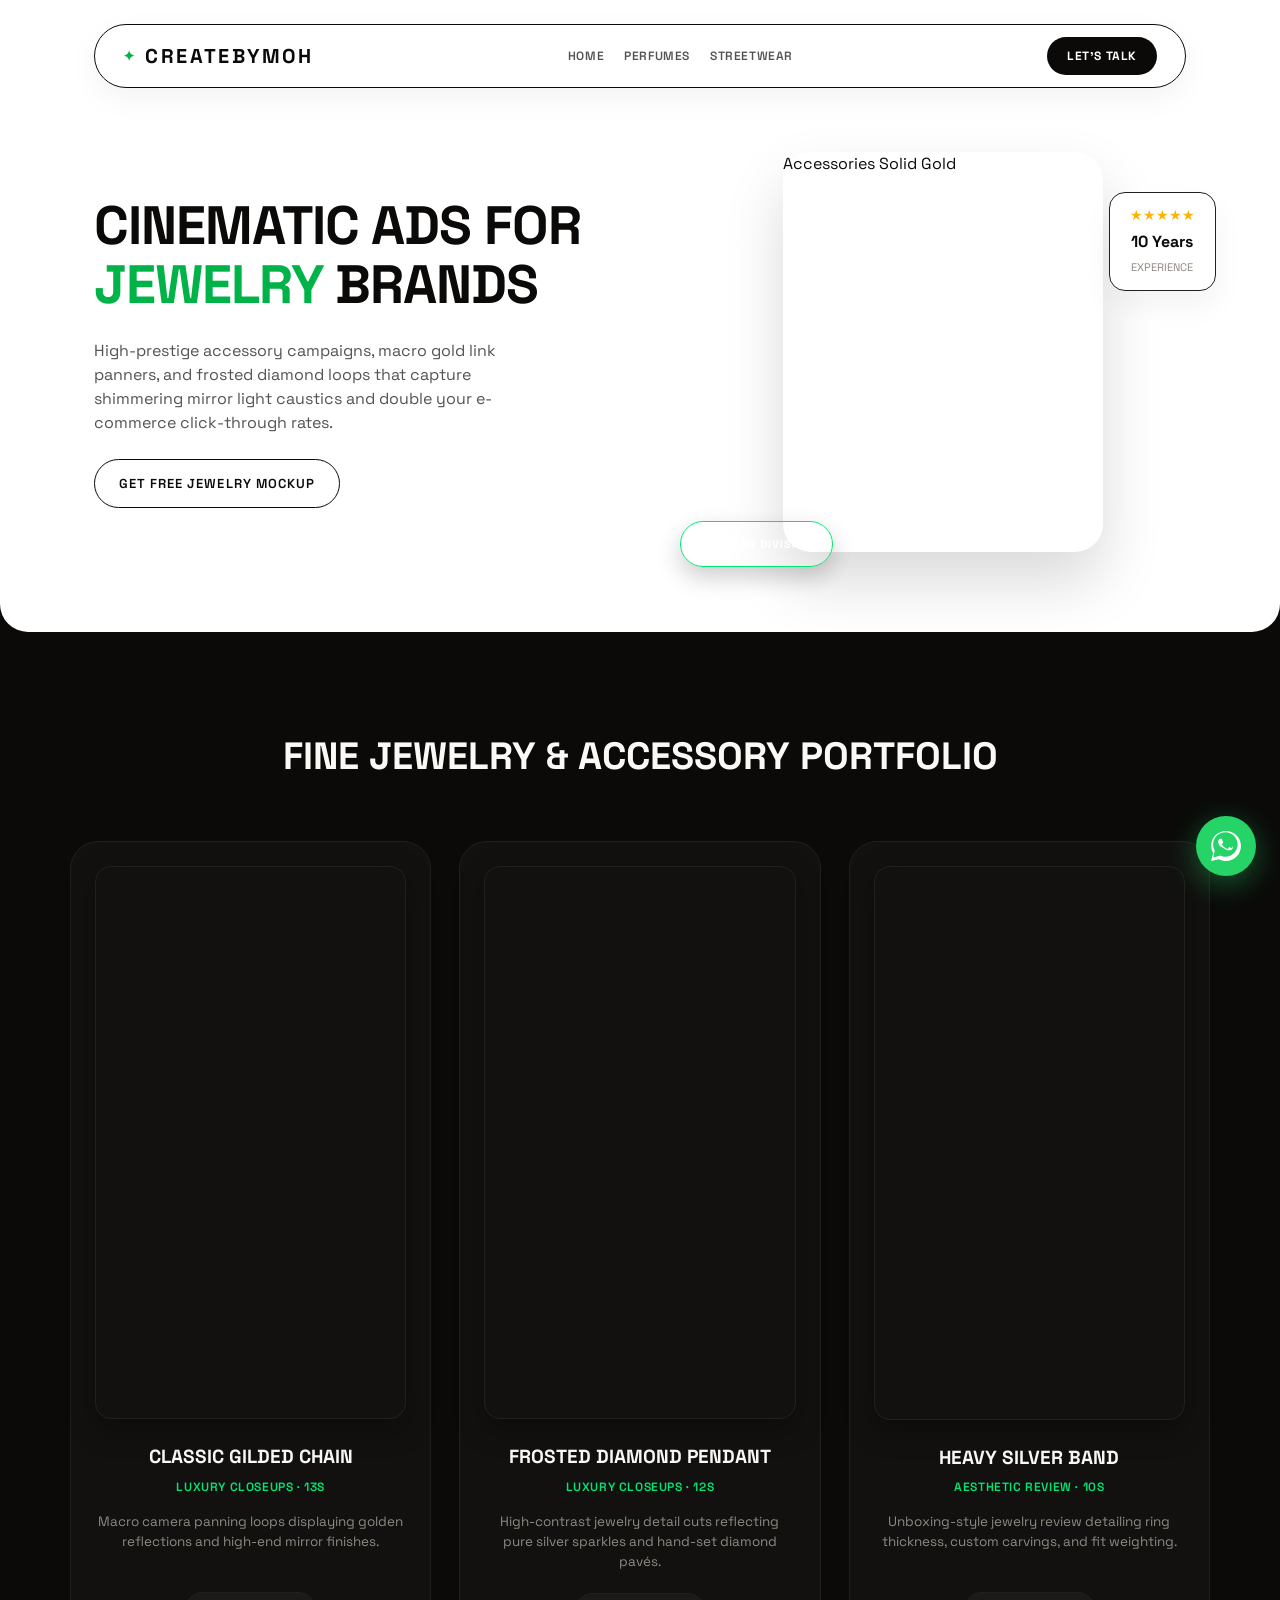
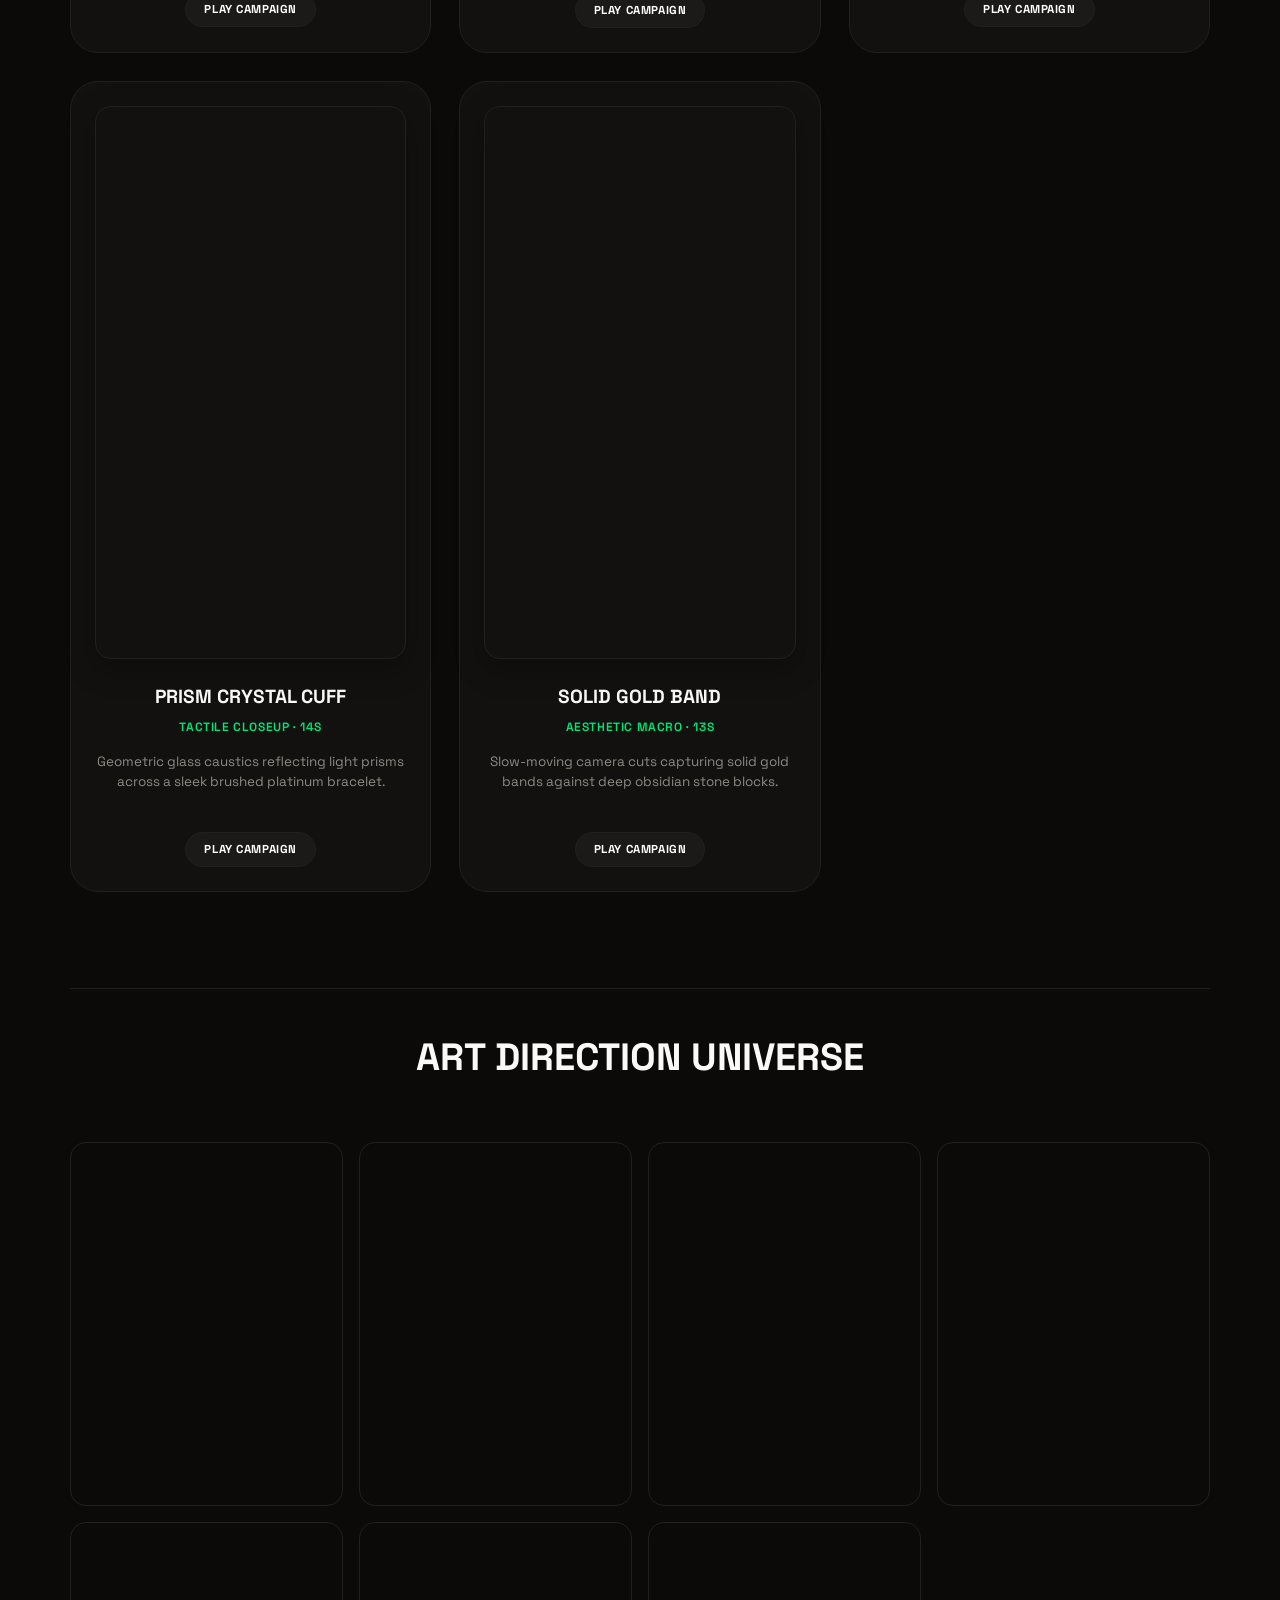
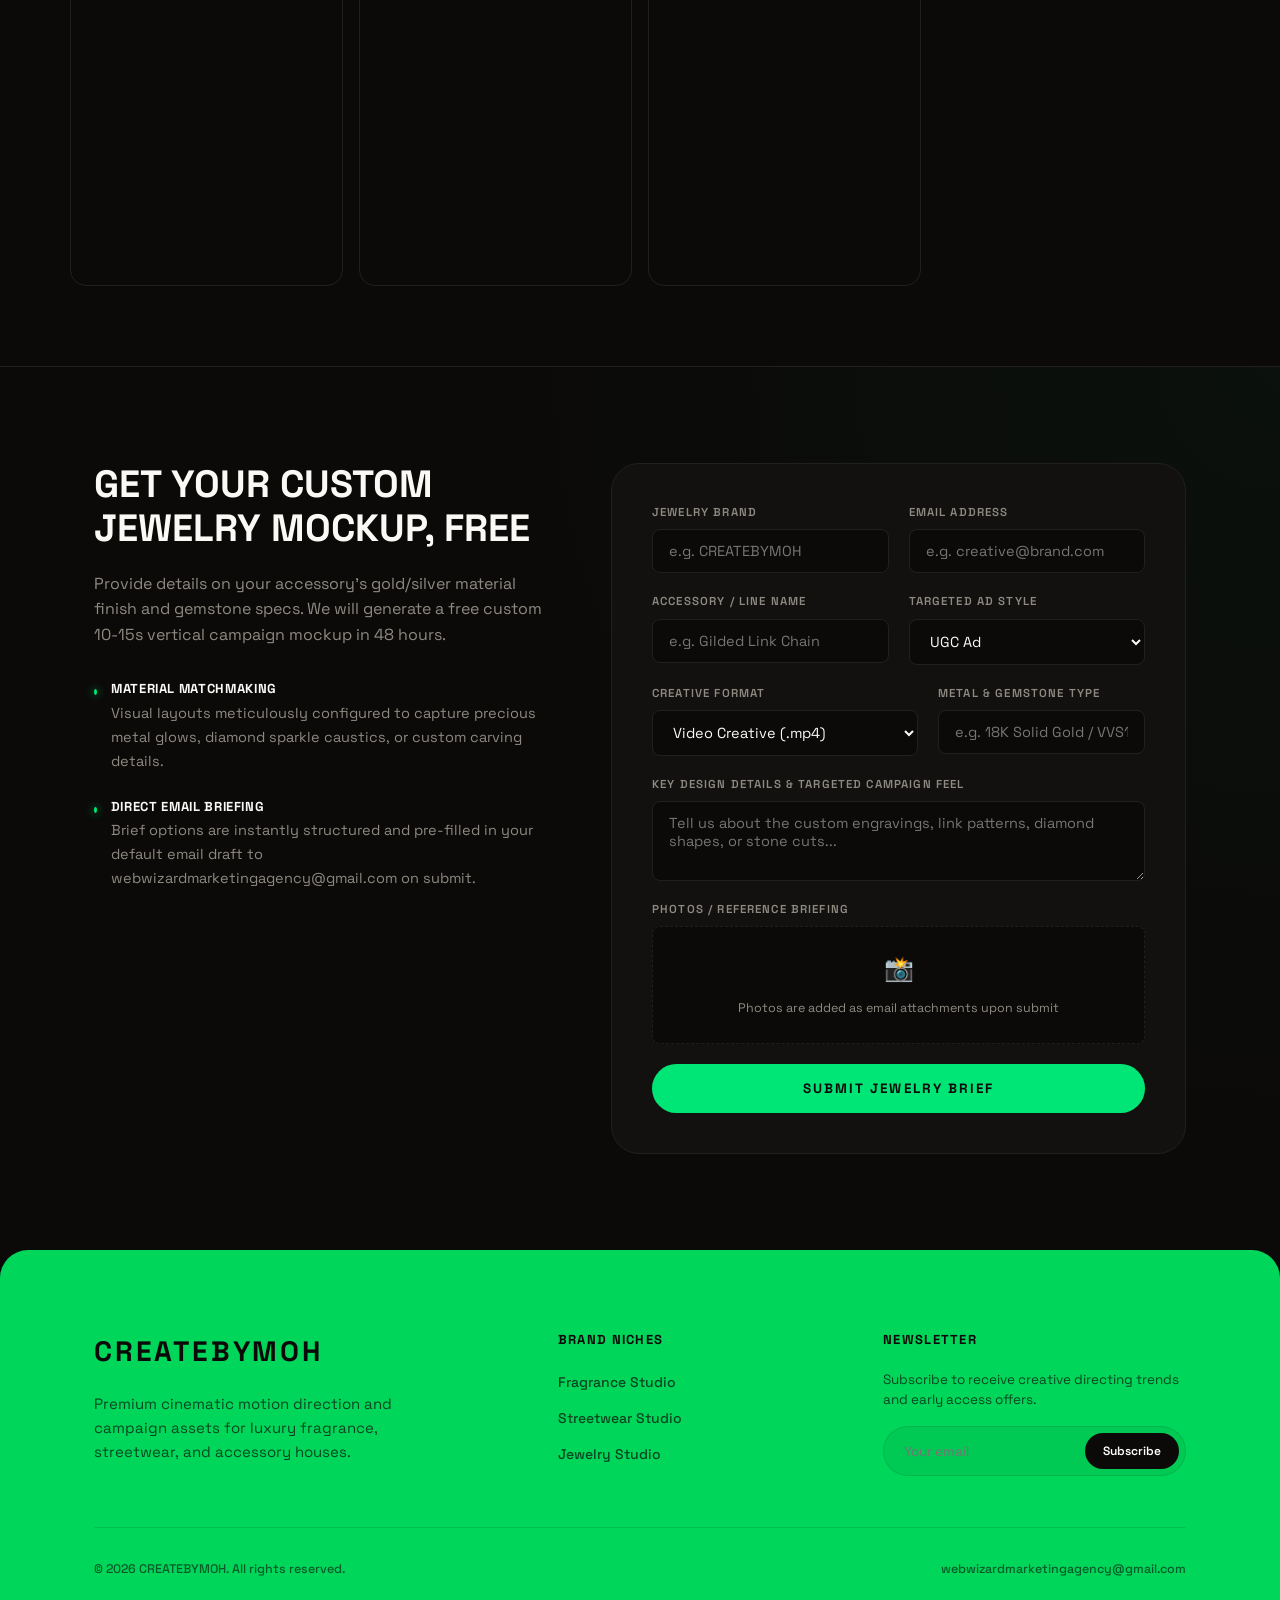
==== jewelry.html @ 7e212735 "Complete responsiveness fix across all pages and added floating pulsing WhatsApp widget" ====
<!DOCTYPE html>
<html lang="en">
<head>
<meta charset="UTF-8">
<meta name="viewport" content="width=device-width, initial-scale=1.0">
<title>CREATEBYMOH — Fine Jewelry & Accessory Video Ad Portfolio</title>
<link rel="preconnect" href="https://fonts.googleapis.com">
<link href="https://fonts.googleapis.com/css2?family=Space+Grotesk:wght@400;500;600;700&family=Source+Serif+4:ital,wght@0,300;0,400;0,500;0,600;1,300;1,400&family=IBM+Plex+Mono:wght@400;500&display=swap" rel="stylesheet">
<style>
  :root{
    --bg-hero: #FFFFFF;
    --bg: #0B0A09;
    --bg-card: #121110;
    --accent: #00E676;
    --accent-dark: #00B348;
    --ink-dark: #0B0A09;
    --ink-light: #FAF9F6;
    --muted: #8E8A82;
    --line: #22201E;
    --radius: 16px;
    --radius-lg: 28px;
  }

  *{ box-sizing: border-box; }
  html{ scroll-behavior: smooth; }

  body{
    margin: 0;
    background: var(--bg);
    color: var(--ink-light);
    font-family: 'Space Grotesk', sans-serif;
    line-height: 1.5;
    -webkit-font-smoothing: antialiased;
  }

  a{ color: inherit; text-decoration: none; }
  .wrap{ max-width: 1140px; margin: 0 auto; padding: 0 24px; }

  /* ---------- HERO BLOCK (White Background block rounding down) ---------- */
  .hero-block {
    background: var(--bg-hero);
    color: var(--ink-dark);
    border-bottom-left-radius: var(--radius-lg);
    border-bottom-right-radius: var(--radius-lg);
    padding-bottom: 80px;
    position: relative;
    overflow: hidden;
  }
  
  nav.hero-nav {
    display: flex; align-items: center; justify-content: space-between;
    padding: 12px 28px;
    margin-top: 24px;
    background: rgba(255, 255, 255, 0.92);
    backdrop-filter: blur(12px);
    border: 1px solid var(--ink-dark);
    color: var(--ink-dark);
    border-radius: 100px;
    box-shadow: 0 10px 30px rgba(0,0,0,0.05);
    z-index: 10;
  }
  .brand{
    font-weight: 700; font-size: 20px; letter-spacing: 0.12em;
    display: flex; align-items: center; gap: 8px;
    text-transform: uppercase;
    color: var(--ink-dark);
  }
  .brand .star-icon{ color: var(--accent-dark); font-size: 14px; animation: rotate-star 8s linear infinite; }
  @keyframes rotate-star { 0% { transform: rotate(0deg); } 100% { transform: rotate(360deg); } }
  
  .nav-links{ display: flex; align-items: center; gap: 20px; }
  .nav-link{ font-size: 12px; font-weight: 600; letter-spacing: 0.05em; text-transform: uppercase; color: rgba(11,10,9,0.7); transition: color 0.15s ease; }
  .nav-link:hover{ color: var(--ink-dark); }
  
  .nav-cta{ font-size: 12px; font-weight: 700; letter-spacing: 0.05em; text-transform: uppercase; background: var(--ink-dark); color: #fff; padding: 10px 20px; border-radius: 100px; transition: transform 0.2s ease, background 0.2s ease; }
  .nav-cta:hover{ background: var(--accent-dark); color: var(--ink-dark); transform: translateY(-1px); }

  header.hero { padding-top: 64px; }
  .hero-grid { display: grid; grid-template-columns: 1.15fr 1fr; gap: 48px; align-items: center; }
  .hero-left { display: flex; flex-direction: column; gap: 24px; }
  .hero-left h1 { font-size: clamp(32px, 4.8vw, 54px); font-weight: 700; line-height: 1.1; letter-spacing: -0.02em; margin: 0; color: var(--ink-dark); text-transform: uppercase; }
  .hero-left h1 span { color: var(--accent-dark); }
  .hero-left .sub { font-size: 16px; color: rgba(11,10,9,0.7); max-width: 44ch; margin: 0; line-height: 1.5; }
  .hero-left .btn-secondary { font-weight: 600; text-transform: uppercase; letter-spacing: 0.08em; color: var(--ink-dark); border: 1px solid var(--ink-dark); padding: 14px 24px; border-radius: 100px; font-size: 13px; align-self: flex-start; transition: all 0.2s ease; }
  .hero-left .btn-secondary:hover { background: var(--ink-dark); color: #fff; }

  .hero-right-visual { position: relative; display: flex; justify-content: center; align-items: center; }
  .hero-main-img { width: 320px; height: 400px; border-radius: var(--radius-lg); background-size: cover; background-position: center; background-image: url('thumbs/jewelry/IMG_9439.JPG'); position: relative; box-shadow: 0 30px 60px rgba(0,0,0,0.15); }
  .hero-badge-overlay { position: absolute; bottom: -15px; left: -20px; background: var(--bg-dark); color: #fff; padding: 14px 20px; border-radius: 100px; font-size: 11px; font-weight: 700; text-transform: uppercase; letter-spacing: 0.08em; box-shadow: 0 10px 25px rgba(0,0,0,0.2); border: 1px solid var(--accent); }
  
  .experience-tag { position: absolute; top: 40px; right: -30px; background: #fff; border: 1px solid var(--line); padding: 12px 20px; border-radius: var(--radius); text-align: center; box-shadow: 0 15px 30px rgba(0,0,0,0.05); }
  .experience-tag .stars { color: #FFB300; font-size: 14px; margin-bottom: 4px; }
  .experience-tag b { font-size: 16px; display: block; color: var(--ink-dark); }
  .experience-tag span { font-size: 11px; color: var(--muted); text-transform: uppercase; }

  /* ---------- CAMPAIGNS (9:16 Video Tab Upgrades) ---------- */
  section.campaigns { padding: 96px 0; }
  .campaigns-head { text-align: center; margin-bottom: 56px; }
  .campaigns-head h2 { font-size: 38px; font-weight: 700; text-transform: uppercase; margin: 0; }
  .campaigns-grid { display: grid; grid-template-columns: repeat(3, 1fr); gap: 28px; }
  
  .campaign-card { background: var(--bg-card); border: 1px solid var(--line); border-radius: var(--radius-lg); padding: 24px; text-align: center; position: relative; cursor: pointer; transition: all 0.25s cubic-bezier(0.16, 1, 0.3, 1); }
  .campaign-card:hover { border-color: var(--accent); transform: translateY(-6px); box-shadow: 0 20px 40px rgba(0,0,0,0.5); }
  
  .campaign-avatar-holder { width: 100%; aspect-ratio: 9/16; border-radius: var(--radius); margin: 0 auto 24px; overflow: hidden; border: 1px solid var(--line); position: relative; box-shadow: 0 10px 30px rgba(0,0,0,0.3); transition: transform 0.2s ease; }
  .campaign-card:hover .campaign-avatar-holder { border-color: var(--accent); transform: scale(1.02); }
  .campaign-avatar-video { width: 100%; height: 100%; object-fit: cover; }
  
  .campaign-card h3 { font-size: 19px; font-weight: 700; margin: 0 0 6px; text-transform: uppercase; }
  .campaign-card .sub-type { font-size: 12px; font-weight: 600; color: var(--accent); text-transform: uppercase; letter-spacing: 0.05em; display: block; margin-bottom: 16px; }
  .campaign-card p { font-size: 13.5px; color: var(--muted); margin: 0 0 20px; line-height: 1.5; min-height: 60px; }
  .campaign-card .play-btn { font-size: 11.5px; font-weight: 700; text-transform: uppercase; letter-spacing: 0.05em; background: rgba(255,255,255,0.04); border: 1px solid var(--line); color: #fff; padding: 8px 18px; border-radius: 100px; display: inline-flex; align-items: center; gap: 6px; transition: all 0.2s ease; }
  .campaign-card:hover .play-btn { background: var(--accent); color: var(--ink-dark); border-color: var(--accent); }

  /* ---------- GALLERY / ART PORTFOLIO ---------- */
  section.gallery { padding: 40px 0 80px; border-top: 1px solid var(--line); }
  .gallery-grid { display: grid; grid-template-columns: repeat(4, 1fr); gap: 16px; margin-top: 40px; }
  .gallery-item { aspect-ratio: 3/4; border-radius: var(--radius); overflow: hidden; position: relative; border: 1px solid var(--line); cursor: pointer; }
  .gallery-item-img { width: 100%; height: 100%; background-size: cover; background-position: center; transition: transform 0.4s cubic-bezier(0.16, 1, 0.3, 1); }
  .gallery-item:hover .gallery-item-img { transform: scale(1.08); }
  .gallery-overlay { position: absolute; top: 0; left: 0; width: 100%; height: 100%; background: linear-gradient(to top, rgba(11,10,9,0.9) 0%, rgba(11,10,9,0.3) 60%, transparent 100%); opacity: 0; transition: opacity 0.3s ease; display: flex; flex-direction: column; justify-content: flex-end; padding: 20px; }
  .gallery-item:hover .gallery-overlay { opacity: 1; }
  .gallery-overlay b { font-family: 'Source Serif 4', Georgia, serif; font-size: 15px; color: #fff; font-weight: 400; }
  .gallery-overlay span { font-size: 11px; color: var(--accent); letter-spacing: 0.05em; margin-top: 4px; text-transform: uppercase; }

  /* ---------- BRIEF REQUEST FORM ---------- */
  section.brief-section{ padding: 96px 0; border-top: 1px solid var(--line); background: radial-gradient(circle at top right, rgba(0, 230, 118, 0.03), transparent 50%); }
  .brief-grid { display: grid; grid-template-columns: 1fr 1.2fr; gap: 64px; align-items: flex-start; }
  .brief-info h2 { font-size: 38px; font-weight: 700; margin: 0 0 20px; line-height: 1.15; text-transform: uppercase; }
  .brief-info p { color: var(--muted); font-size: 16px; margin-bottom: 32px; line-height: 1.6; }
  
  .luxury-perks { display: flex; flex-direction: column; gap: 24px; }
  .perk { display: flex; align-items: flex-start; gap: 14px; }
  .perk-bullet { width: 6px; height: 6px; border-radius: 50%; background: var(--accent); margin-top: 10px; box-shadow: 0 0 8px var(--accent); }
  .perk-text b { display: block; font-size: 13px; text-transform: uppercase; letter-spacing: 0.05em; color: var(--ink-light); margin-bottom: 2px; }
  .perk-text span { font-size: 14.5px; color: var(--muted); }

  .brief-form-card { background: var(--bg-card); border: 1px solid var(--line); border-radius: var(--radius-lg); padding: 40px; }
  .brief-form { display: flex; flex-direction: column; gap: 20px; }
  .form-row { display: grid; grid-template-columns: 1fr 1fr; gap: 20px; }
  .form-group { display: flex; flex-direction: column; gap: 8px; }
  .form-group label { font-size: 11.5px; font-weight: 600; text-transform: uppercase; letter-spacing: 0.1em; color: var(--muted); }
  .form-group input, .form-group select, .form-group textarea { background: var(--bg); border: 1px solid var(--line); border-radius: 8px; padding: 12px 16px; color: var(--ink-light); font-family: inherit; font-size: 14.5px; transition: border-color 0.2s ease; }
  .form-group input:focus, .form-group select:focus, .form-group textarea:focus { border-color: var(--accent); outline: none; }
  
  .file-drop-area { border: 1px dashed var(--line); border-radius: 8px; padding: 24px; text-align: center; background: var(--bg); cursor: pointer; transition: border-color 0.2s ease; }
  .file-drop-area:hover { border-color: var(--accent); }
  .file-drop-area .icon { font-size: 24px; margin-bottom: 8px; display: block; }
  .file-drop-area span { font-size: 12.5px; color: var(--muted); }
  .file-drop-area input[type="file"] { display: none; }

  .brief-submit-btn { font-family: 'Space Grotesk', sans-serif; font-weight: 700; text-transform: uppercase; letter-spacing: 0.15em; background: var(--accent); color: var(--ink-dark); border: none; border-radius: 100px; padding: 16px; font-size: 13.5px; cursor: pointer; transition: background 0.2s ease, transform 0.2s ease; display: flex; align-items: center; justify-content: center; gap: 8px; }
  .brief-submit-btn:hover { background: #fff; transform: translateY(-1px); }

  .form-success-panel { text-align: center; padding: 20px 0; display: none; }
  .form-success-panel .icon { font-size: 48px; color: var(--accent); margin-bottom: 16px; display: block; }
  .form-success-panel h3 { font-size: 24px; margin: 0 0 8px; font-weight: 600; text-transform: uppercase; }
  .form-success-panel p { color: var(--muted); font-size: 15px; margin: 0; }

  /* ---------- FOOTER ---------- */
  .footer-block { background: #00D65A; color: var(--ink-dark); border-top-left-radius: var(--radius-lg); border-top-right-radius: var(--radius-lg); padding: 80px 0; }
  .footer-grid { display: grid; grid-template-columns: 1.5fr 1fr 1fr; gap: 48px; margin-bottom: 48px; }
  .footer-logo { font-size: 28px; font-weight: 700; text-transform: uppercase; letter-spacing: 0.1em; display: block; margin-bottom: 20px; }
  .footer-desc { font-size: 15px; color: rgba(11,10,9,0.7); max-width: 32ch; line-height: 1.6; }
  .footer-col h5 { font-size: 13px; font-weight: 700; text-transform: uppercase; letter-spacing: 0.1em; margin: 0 0 20px; color: var(--ink-dark); }
  .footer-col ul { list-style: none; padding: 0; margin: 0; display: flex; flex-direction: column; gap: 12px; }
  .footer-col ul a { font-size: 14px; color: rgba(11,10,9,0.7); transition: color 0.2s; font-weight: 500; }
  .footer-col ul a:hover { color: var(--ink-dark); }
  .footer-newsletter { display: flex; flex-direction: column; gap: 16px; }
  .footer-newsletter h5 { font-size: 13px; font-weight: 700; text-transform: uppercase; letter-spacing: 0.1em; margin: 0; }
  .newsletter-row { display: flex; gap: 10px; background: rgba(0,0,0,0.06); border-radius: 100px; padding: 6px; border: 1px solid rgba(11,10,9,0.1); }
  .newsletter-row input { background: none; border: none; outline: none; padding-left: 14px; color: var(--ink-dark); font-family: inherit; font-size: 13.5px; flex-grow: 1; }
  .newsletter-row button { background: var(--ink-dark); color: #fff; border: none; border-radius: 100px; padding: 10px 18px; font-family: inherit; font-size: 12px; font-weight: 600; cursor: pointer; transition: background 0.2s; }
  .newsletter-row button:hover { background: #1C1A18; }
  .footer-bottom { border-top: 1px solid rgba(11,10,9,0.1); padding-top: 32px; display: flex; justify-content: space-between; align-items: center; font-size: 12.5px; color: rgba(11,10,9,0.6); font-weight: 500; }

  /* ---------- WHATSAPP FLOATING BUTTON (Persuasive call track) ---------- */
  .whatsapp-float {
    position: fixed;
    bottom: 24px; right: 24px;
    background-color: #25D366;
    color: #fff;
    border-radius: 50%;
    width: 60px; height: 60px;
    display: flex; align-items: center; justify-content: center;
    box-shadow: 0 8px 30px rgba(37, 211, 102, 0.4);
    z-index: 999;
    transition: transform 0.25s cubic-bezier(0.175, 0.885, 0.32, 1.275), background-color 0.2s;
    animation: wa-pulse 2s infinite alternate;
  }
  .whatsapp-float:hover {
    transform: scale(1.1) translateY(-2px);
    background-color: #20BA5A;
  }
  .whatsapp-icon {
    width: 30px; height: 32px;
    fill: currentColor;
  }
  @keyframes wa-pulse {
    0% { box-shadow: 0 8px 24px rgba(37, 211, 102, 0.4); }
    100% { box-shadow: 0 12px 36px rgba(37, 211, 102, 0.7); }
  }

  /* ---------- INTERACTIVE UGC PLAYER MODAL ---------- */
  .ugc-modal { position: fixed; top: 0; left: 0; width: 100%; height: 100%; z-index: 1000; display: none; align-items: center; justify-content: center; opacity: 0; transition: opacity 0.3s ease; }
  .ugc-modal.active { display: flex; opacity: 1; }
  .ugc-modal-overlay { position: absolute; top: 0; left: 0; width: 100%; height: 100%; background: rgba(11, 10, 9, 0.94); backdrop-filter: blur(10px); }
  .ugc-modal-container { position: relative; z-index: 1001; display: flex; flex-direction: column; align-items: center; width: 100%; max-width: 375px; padding: 10px; box-sizing: border-box; transform: scale(0.9) translateY(20px); transition: transform 0.35s cubic-bezier(0.34, 1.56, 0.64, 1); }
  .ugc-modal.active .ugc-modal-container { transform: scale(1) translateY(0); }
  .ugc-close-btn { position: absolute; top: -50px; right: 10px; background: none; border: none; color: #fff; font-size: 32px; cursor: pointer; transition: transform 0.2s ease, background 0.2s ease; display: flex; align-items: center; justify-width: 40px; height: 40px; border-radius: 50%; background: rgba(255,255,255,0.06); }
  .ugc-close-btn:hover { transform: rotate(90deg) scale(1.1); background: rgba(255,255,255,0.15); }
  .ugc-phone { width: 100%; aspect-ratio: 9/19.5; max-height: 82vh; background: #000; border-radius: 40px; box-shadow: 0 25px 60px -15px rgba(0,0,0,0.9), 0 0 0 10px #1d1b18; border: 4px solid #3c3935; overflow: hidden; position: relative; display: flex; flex-direction: column; }
  .phone-island { position: absolute; top: 12px; left: 50%; transform: translateX(-50%); width: 110px; height: 26px; background: #000; border-radius: 20px; z-index: 10; box-shadow: inset 0 1px 1px rgba(255,255,255,0.1); }
  .ugc-viewport { width: 100%; height: 100%; position: relative; overflow: hidden; background: #000; display: flex; flex-direction: column; justify-content: space-between; user-select: none; }
  .ugc-video-element { position: absolute; top: 0; left: 0; width: 100%; height: 100%; object-fit: cover; z-index: 2; background: #000; }
  .ugc-play-overlay { position: absolute; top: 0; left: 0; width: 100%; height: 100%; z-index: 5; display: flex; align-items: center; justify-content: center; background: rgba(0,0,0,0); cursor: pointer; opacity: 0; transition: opacity 0.25s ease, background-color 0.25s ease; }
  .ugc-phone.paused .ugc-play-overlay { opacity: 1; background: rgba(0,0,0,0.35); }
  .ugc-play-icon { width: 64px; height: 64px; background: rgba(255, 255, 255, 0.95); border-radius: 50%; display: flex; align-items: center; justify-content: center; box-shadow: 0 8px 24px rgba(0,0,0,0.4); transform: scale(0.8); transition: transform 0.25s cubic-bezier(0.175, 0.885, 0.32, 1.275); }
  .ugc-phone.paused .ugc-play-icon { transform: scale(1); }
  .ugc-play-icon::after { content: ''; width: 0; height: 0; border-top: 12px solid transparent; border-bottom: 12px solid transparent; border-left: 20px solid var(--accent); margin-left: 5px; }
  .ugc-top-bar { position: relative; z-index: 6; display: flex; justify-content: space-between; align-items: center; padding: 18px 24px 10px; color: #fff; font-family: -apple-system, BlinkMacSystemFont, "Segoe UI", Roboto, sans-serif; font-weight: 600; font-size: 13px; text-shadow: 0 1px 2px rgba(0,0,0,0.5); }
  .ugc-sim-icons { display: flex; align-items: center; gap: 4px; }
  .ugc-sim-icons svg { width: 14px; height: 14px; color: #fff; }
  .ugc-progress-container { position: absolute; top: 50px; left: 16px; right: 16px; height: 3px; background: rgba(255,255,255,0.25); border-radius: 10px; z-index: 6; }
  .ugc-progress-bar { width: 0%; height: 100%; background: var(--accent); box-shadow: 0 0 8px var(--accent); border-radius: 10px; transition: width 0.1s linear; }
  .ugc-sidebar { position: absolute; right: 12px; bottom: 120px; z-index: 6; display: flex; flex-direction: column; gap: 18px; align-items: center; }
  .ugc-action-btn { display: flex; flex-direction: column; align-items: center; cursor: pointer; transition: transform 0.15s ease; }
  .ugc-action-btn:hover { transform: scale(1.1); }
  .ugc-action-btn .heart-icon, .ugc-action-btn .comment-icon, .ugc-action-btn .share-icon { width: 42px; height: 42px; background: rgba(20, 18, 17, 0.65); border: 1px solid rgba(255, 255, 255, 0.15); border-radius: 50%; display: flex; align-items: center; justify-content: center; font-size: 18px; backdrop-filter: blur(4px); box-shadow: 0 4px 10px rgba(0,0,0,0.3); transition: background-color 0.2s ease, border-color 0.2s ease; }
  .ugc-action-btn .heart-icon.liked { animation: heart-pop 0.35s cubic-bezier(0.175, 0.885, 0.32, 1.275) forwards; background: var(--accent); border-color: var(--accent); }
  .ugc-action-btn .count { font-size: 11px; color: #fff; font-weight: 500; margin-top: 4px; text-shadow: 0 1px 2px rgba(0,0,0,0.6); }
  .ugc-disc-container { margin-top: 4px; }
  .ugc-disc { font-size: 26px; animation: rotate-disc 4s linear infinite; animation-play-state: paused; filter: drop-shadow(0 2px 4px rgba(0,0,0,0.5)); }
  .ugc-phone.playing .ugc-disc { animation-play-state: running; }
  .ugc-caption-panel { position: absolute; bottom: 0; left: 0; right: 0; z-index: 6; background: linear-gradient(to top, rgba(11,10,9,0.98) 0%, rgba(11,10,9,0.6) 75%, transparent 100%); padding: 24px 20px 24px 20px; color: #fff; }
  .ugc-brand-handle { font-weight: 700; font-size: 14.5px; color: #fff; margin-bottom: 6px; display: flex; align-items: center; gap: 6px; }
  .ugc-brand-handle::after { content: 'CAMPAIGN'; background: var(--accent); color: var(--ink-dark); font-size: 8px; font-weight: 700; padding: 1px 5px; border-radius: 3px; text-transform: uppercase; letter-spacing: 0.05em; }
  .ugc-caption-text { font-family: 'Space Grotesk', sans-serif; font-size: 13.5px; line-height: 1.4; color: #E6E4E0; margin: 0 0 10px; min-height: 38px; text-shadow: 0 1px 1px rgba(0,0,0,0.4); }
  .ugc-music-row { display: flex; align-items: center; gap: 8px; font-size: 11px; color: var(--muted); overflow: hidden; }
  .music-text-container { overflow: hidden; white-space: nowrap; width: 150px; }
  .music-text { display: inline-block; padding-left: 100%; animation: marquee 8s linear infinite; animation-play-state: paused; }
  .ugc-phone.playing .music-text { animation-play-state: running; }

  /* ---------- MOBILE STYLING FIXES (Strict alignment / zero overlap) ---------- */
  @media (max-width: 768px){
    /* Navbar compact visible fixes */
    nav.hero-nav {
      padding: 8px 16px;
      margin-top: 12px;
      flex-direction: row;
      justify-content: space-between;
    }
    .brand { font-size: 15px; letter-spacing: 0.08em; }
    .nav-links { gap: 10px; }
    .nav-link { font-size: 10.5px; font-weight: 700; }
    .nav-cta { display: none; }

    /* Hero section layouts */
    .hero-grid { grid-template-columns: 1fr; gap: 40px; text-align: center; }
    .hero-left { align-items: center; }
    .hero-left h1 { text-align: center; font-size: 34px; line-height: 1.1; }
    .hero-left .sub { max-width: 100%; font-size: 14.5px; }
    .hero-left .btn-secondary { align-self: center; }
    .hero-right-visual { margin-top: 24px; }
    .hero-main-img { width: 280px; height: 350px; }
    .experience-tag { right: -10px; top: 10px; padding: 8px 14px; }
    .experience-tag b { font-size: 13px; }
    .experience-tag span { font-size: 10px; }
    .hero-badge-overlay { bottom: -10px; left: -10px; padding: 10px 16px; font-size: 9.5px; }
    .float-pill { font-size: 10px; padding: 6px 12px; }

    /* Form responsiveness card fixes */
    .form-row { grid-template-columns: 1fr; gap: 12px; }
    .brief-form-card { padding: 24px 20px; }
    .brief-submit-btn { width: 100%; padding: 14px; }

    /* Campaigns list stacks */
    .campaigns-grid, .gallery-grid, .brief-grid { grid-template-columns: 1fr; gap: 20px; }
    .campaign-card { padding: 20px; }
    .campaign-avatar-holder { width: 100%; max-width: 260px; margin: 0 auto 20px; }
    .campaign-card .play-btn { width: 100%; justify-content: center; }

    .footer-grid { grid-template-columns: 1fr; gap: 32px; text-align: center; }
    .footer-logo, .footer-desc { align-self: center; margin: 0 auto; }
    .newsletter-row { max-width: 320px; margin: 0 auto; }
    .footer-bottom { flex-direction: column; gap: 12px; text-align: center; }
    .whatsapp-float { width: 52px; height: 52px; bottom: 16px; right: 16px; }
    .whatsapp-icon { width: 26px; height: 26px; }
  }
</style>
</head>
<body>

<!-- ---------- HERO BLOCK ---------- -->
<div class="hero-block">
  <div class="wrap">
    <nav class="hero-nav">
      <div class="brand"><span class="star-icon">✦</span>CREATEBYMOH</div>
      <div class="nav-links">
        <a href="index.html" class="nav-link">Home</a>
        <a href="perfumes.html" class="nav-link">Perfumes</a>
        <a href="streetwear.html" class="nav-link">Streetwear</a>
      </div>
      <a class="nav-cta" href="#request-sample">Let's Talk</a>
    </nav>

    <header class="hero">
      <div class="hero-grid">
        <div class="hero-left">
          <h1>Cinematic Ads for<br><span>Jewelry</span> Brands</h1>
          <p class="sub">High-prestige accessory campaigns, macro gold link panners, and frosted diamond loops that capture shimmering mirror light caustics and double your e-commerce click-through rates.</p>
          <a class="btn-secondary" href="#request-sample">Get Free Jewelry Mockup</a>
        </div>

        <div class="hero-right-visual">
          <div class="hero-main-img">
            <div class="bottle-floating-action">
              <span class="float-pill green">Accessories</span>
              <span class="float-pill black">Solid Gold</span>
            </div>
          </div>
          <div class="experience-tag">
            <div class="stars">★★★★★</div>
            <b>10 Years</b>
            <span>Experience</span>
          </div>
          <div class="hero-badge-overlay">JEWELRY DIVISION</div>
        </div>
      </div>
    </header>
  </div>
</div>

<!-- ---------- PORTFOLIO CAMPAIGNS (9:16) ---------- -->
<section id="campaigns" class="campaigns wrap">
  <div class="campaigns-head">
    <h2>Fine Jewelry & Accessory Portfolio</h2>
  </div>

  <div class="campaigns-grid">
    <div class="campaign-card" data-sample="gilded-chain">
      <div class="campaign-avatar-holder">
        <video class="campaign-avatar-video" autoplay muted loop playsinline preload="metadata">
          <source src="videos/jewelry/gilded-chain.mp4" type="video/mp4">
        </video>
      </div>
      <h3>Classic Gilded Chain</h3>
      <span class="sub-type">Luxury Closeups · 13s</span>
      <p>Macro camera panning loops displaying golden reflections and high-end mirror finishes.</p>
      <span class="play-btn">Play Campaign</span>
    </div>

    <div class="campaign-card" data-sample="diamond-pendant">
      <div class="campaign-avatar-holder">
        <video class="campaign-avatar-video" autoplay muted loop playsinline preload="metadata">
          <source src="videos/jewelry/diamond-pendant.mp4" type="video/mp4">
        </video>
      </div>
      <h3>Frosted Diamond Pendant</h3>
      <span class="sub-type">Luxury Closeups · 12s</span>
      <p>High-contrast jewelry detail cuts reflecting pure silver sparkles and hand-set diamond pavés.</p>
      <span class="play-btn">Play Campaign</span>
    </div>

    <div class="campaign-card" data-sample="silver-band">
      <div class="campaign-avatar-holder">
        <video class="campaign-avatar-video" autoplay muted loop playsinline preload="metadata">
          <source src="videos/jewelry/silver-band.mp4" type="video/mp4">
        </video>
      </div>
      <h3>Heavy Silver Band</h3>
      <span class="sub-type">Aesthetic Review · 10s</span>
      <p>Unboxing-style jewelry review detailing ring thickness, custom carvings, and fit weighting.</p>
      <span class="play-btn">Play Campaign</span>
    </div>

    <div class="campaign-card" data-sample="crystal-cuff">
      <div class="campaign-avatar-holder">
        <video class="campaign-avatar-video" autoplay muted loop playsinline preload="metadata">
          <source src="videos/jewelry/crystal-cuff.mp4" type="video/mp4">
        </video>
      </div>
      <h3>Prism Crystal Cuff</h3>
      <span class="sub-type">Tactile Closeup · 14s</span>
      <p>Geometric glass caustics reflecting light prisms across a sleek brushed platinum bracelet.</p>
      <span class="play-btn">Play Campaign</span>
    </div>

    <div class="campaign-card" data-sample="gold-ring">
      <div class="campaign-avatar-holder">
        <video class="campaign-avatar-video" autoplay muted loop playsinline preload="metadata">
          <source src="videos/jewelry/gold-ring.mp4" type="video/mp4">
        </video>
      </div>
      <h3>Solid Gold Band</h3>
      <span class="sub-type">Aesthetic Macro · 13s</span>
      <p>Slow-moving camera cuts capturing solid gold bands against deep obsidian stone blocks.</p>
      <span class="play-btn">Play Campaign</span>
    </div>
  </div>
</section>

<!-- ---------- GALLERY / ART PORTFOLIO ---------- -->
<section id="gallery" class="gallery wrap">
  <div class="campaigns-head">
    <h2>Art Direction Universe</h2>
  </div>
  <div class="gallery-grid">
    <div class="gallery-item"><div class="gallery-item-img" style="background-image: url('thumbs/jewelry/IMG_9436.JPG');"></div><div class="gallery-overlay"><b>Gilded Choker</b><span>Link Choker</span></div></div>
    <div class="gallery-item"><div class="gallery-item-img" style="background-image: url('thumbs/jewelry/IMG_9437.JPG');"></div><div class="gallery-overlay"><b>Silver Chain</b><span>Micro Link</span></div></div>
    <div class="gallery-item"><div class="gallery-item-img" style="background-image: url('thumbs/jewelry/IMG_9438.JPG');"></div><div class="gallery-overlay"><b>Diamond Earring</b><span>Pavé Studs</span></div></div>
    <div class="gallery-item"><div class="gallery-item-img" style="background-image: url('thumbs/jewelry/IMG_9446.JPG');"></div><div class="gallery-overlay"><b>Gold Signet</b><span>Engraved Crest</span></div></div>
    <div class="gallery-item"><div class="gallery-item-img" style="background-image: url('thumbs/jewelry/IMG_9448.JPG');"></div><div class="gallery-overlay"><b>Crystal Pendant</b><span>Emerald Cut</span></div></div>
    <div class="gallery-item"><div class="gallery-item-img" style="background-image: url('thumbs/jewelry/IMG_9449.JPG');"></div><div class="gallery-overlay"><b>Platinum Cuff</b><span>Brushed Finished</span></div></div>
    <div class="gallery-item"><div class="gallery-item-img" style="background-image: url('thumbs/jewelry/IMG_9450.JPG');"></div><div class="gallery-overlay"><b>Tennis Bracelet</b><span>Solitaire Chain</span></div></div>
  </div>
</section>

<!-- ---------- BRIEF REQUEST FORM ---------- -->
<section id="request-sample" class="brief-section">
  <div class="wrap brief-grid">
    <div class="brief-info">
      <h2>Get your custom jewelry mockup, free</h2>
      <p>Provide details on your accessory's gold/silver material finish and gemstone specs. We will generate a free custom 10-15s vertical campaign mockup in 48 hours.</p>
      <div class="luxury-perks">
        <div class="perk"><div class="perk-bullet"></div><div class="perk-text"><b>Material Matchmaking</b><span>Visual layouts meticulously configured to capture precious metal glows, diamond sparkle caustics, or custom carving details.</span></div></div>
        <div class="perk"><div class="perk-bullet"></div><div class="perk-text"><b>Direct email briefing</b><span>Brief options are instantly structured and pre-filled in your default email draft to webwizardmarketingagency@gmail.com on submit.</span></div></div>
      </div>
    </div>

    <div class="brief-form-card">
      <form id="perfume-brief-form" class="brief-form" onsubmit="handleBriefSubmit(event)">
        <div class="form-row">
          <div class="form-group"><label for="brand-name">Jewelry Brand</label><input type="text" id="brand-name" required placeholder="e.g. CREATEBYMOH"></div>
          <div class="form-group"><label for="contact-email">Email Address</label><input type="email" id="contact-email" required placeholder="e.g. creative@brand.com"></div>
        </div>
        <div class="form-row">
          <div class="form-group"><label for="perfume-name">Accessory / Line Name</label><input type="text" id="perfume-name" required placeholder="e.g. Gilded Link Chain"></div>
          <div class="form-group">
            <label for="ad-style">Targeted Ad Style</label>
            <select id="ad-style" required>
              <option value="UGC Ad">UGC Ad</option>
              <option value="Product-focused Base">Product-focused Ad</option>
              <option value="Product Review">Product Review Ad</option>
              <option value="Unboxing Style">Unboxing Style</option>
              <option value="Lifestyle & Aesthetic">Lifestyle & Aesthetic Ad</option>
            </select>
          </div>
        </div>
        <div class="form-row">
          <div class="form-group">
            <label for="format-type">Creative Format</label>
            <select id="format-type" required>
              <option value="Video Creative (.mp4)">Video Creative (.mp4)</option>
              <option value="Image Ads Creative (.jpg/.png)">Image Ads Creative (.jpg/.png)</option>
            </select>
          </div>
          <div class="form-group"><label for="bottle-type">Metal & Gemstone Type</label><input type="text" id="bottle-type" required placeholder="e.g. 18K Solid Gold / VVS1 Diamonds"></div>
        </div>
        <div class="form-group"><label for="scent-notes">Key Design Details & targeted campaign feel</label><textarea id="scent-notes" rows="3" placeholder="Tell us about the custom engravings, link patterns, diamond shapes, or stone cuts..."></textarea></div>
        <div class="form-group">
          <label>Photos / Reference Briefing</label>
          <div class="file-drop-area" onclick="document.getElementById('file-input').click()">
            <span class="icon">📸</span><span>Photos are added as email attachments upon submit</span>
            <input type="file" id="file-input" multiple accept="image/*">
          </div>
        </div>
        <button type="submit" class="brief-submit-btn"><span>Submit Jewelry Brief</span></button>
      </form>
      <div id="form-success" class="form-success-panel"><span class="icon">👑</span><h3>Brief Prepared</h3><p>Success! Your email client has been launched to forward the details directly to <strong>webwizardmarketingagency@gmail.com</strong>. Please attach your product photos and hit Send!</p></div>
    </div>
  </div>
</section>

<!-- ---------- EMERALD GREEN FOOTER ---------- -->
<footer class="footer-block">
  <div class="wrap">
    <div class="footer-grid">
      <div>
        <span class="footer-logo">CREATEBYMOH</span>
        <p class="footer-desc">Premium cinematic motion direction and campaign assets for luxury fragrance, streetwear, and accessory houses.</p>
      </div>
      <div class="footer-col">
        <h5>Brand Niches</h5>
        <ul>
          <li><a href="perfumes.html">Fragrance Studio</a></li>
          <li><a href="streetwear.html">Streetwear Studio</a></li>
          <li><a href="jewelry.html">Jewelry Studio</a></li>
        </ul>
      </div>
      <div class="footer-col">
        <h5>Newsletter</h5>
        <div class="footer-newsletter">
          <p style="font-size: 13.5px; color: rgba(11,10,9,0.7); margin: 0;">Subscribe to receive creative directing trends and early access offers.</p>
          <div class="newsletter-row"><input type="email" placeholder="Your email"><button>Subscribe</button></div>
        </div>
      </div>
    </div>
    <div class="footer-bottom"><span>© 2026 CREATEBYMOH. All rights reserved.</span><span>webwizardmarketingagency@gmail.com</span></div>
  </div>
</footer>

<!-- ---------- WHATSAPP FLOATING BUTTON ---------- -->
<a href="https://wa.me/2348164802777?text=Hi%20CREATEBYMOH%2C%20I%27m%20interested%20in%20a%20free%20custom%20ad%20campaign%20for%20my%20brand!%20" class="whatsapp-float" target="_blank" aria-label="Message CREATEBYMOH on WhatsApp" title="Chat on WhatsApp">
  <svg class="whatsapp-icon" viewBox="0 0 24 24">
    <path d="M.057 24l1.687-6.163c-1.041-1.804-1.588-3.849-1.587-5.946C.06 5.348 5.397.01 12.008.01c3.202.001 6.212 1.246 8.477 3.514 2.266 2.268 3.507 5.28 3.505 8.484-.004 6.657-5.34 11.997-11.953 11.997-2.005-.001-3.973-.502-5.753-1.454L0 24zm6.59-4.846c1.6.95 3.197 1.45 4.817 1.45 5.426 0 9.843-4.382 9.846-9.768.001-2.607-1.011-5.059-2.85-6.902C16.623 2.091 14.167 1.07 11.56 1.07 6.138 1.07 1.719 5.453 1.717 10.841c0 1.696.444 3.349 1.284 4.817L1.93 21.17l5.836-1.516z M16.947 13.916c-.29-.146-1.72-.85-1.986-.948-.266-.098-.46-.146-.653.146-.193.292-.748.948-.917 1.141-.17.194-.339.219-.63.073-.29-.147-1.226-.453-2.337-1.444-.864-.771-1.447-1.724-1.617-2.016-.17-.29-.018-.448.128-.593.13-.13.29-.34.435-.51.145-.17.193-.29.29-.485.097-.194.048-.364-.025-.51-.072-.147-.653-1.577-.894-2.16-.235-.568-.475-.49-.653-.495-.17-.005-.363-.006-.556-.006-.193 0-.507.073-.772.364-.266.292-1.014.992-1.014 2.422 0 1.43 1.039 2.81 1.184 3.003.145.194 2.044 1.583 4.95 2.809.691.291 1.23.465 1.65.602.695.22 1.328.19 1.827.114.557-.084 1.72-.703 1.962-1.383.242-.68.242-1.262.17-1.382-.073-.12-.266-.194-.557-.341z" />
  </svg>
</a>

<!-- ---------- INTERACTIVE UGC PLAYER MODAL ---------- -->
<div id="ugc-modal" class="ugc-modal">
  <div class="ugc-modal-overlay"></div>
  <div class="ugc-modal-container">
    <button class="ugc-close-btn" aria-label="Close Player">&times;</button>
    <div class="ugc-phone">
      <div class="phone-island"></div>
      <div class="ugc-viewport">
        <video id="ugc-video-element" class="ugc-video-element" playsinline loop></video>
        <div class="ugc-play-overlay"><div class="ugc-play-icon"></div></div>
        <div class="ugc-top-bar"><div class="ugc-sim-time">9:41</div>
          <div class="ugc-sim-icons">
            <svg class="battery" viewBox="0 0 24 24" stroke="currentColor" fill="none" stroke-width="2" style="width:16px; height:16px;"><rect x="2" y="7" width="14" height="10" rx="2"/><rect x="17" y="10" width="3" height="4" rx="1" fill="currentColor"/><rect x="4" y="9" width="8" height="6" fill="currentColor"/></svg>
          </div>
        </div>
        <div class="ugc-progress-container"><div class="ugc-progress-bar"></div></div>
        <div class="ugc-sidebar">
          <div class="ugc-action-btn" id="ugc-like-btn"><div class="heart-icon">❤️</div><span class="count" id="ugc-likes-count">14.2K</span></div>
          <div class="ugc-action-btn"><div class="comment-icon">💬</div><span class="count">248</span></div>
          <div class="ugc-action-btn"><div class="share-icon">🔗</div><span class="count">832</span></div>
          <div class="ugc-disc-container"><div class="ugc-disc">💿</div></div>
        </div>
        <div class="ugc-caption-panel">
          <div class="ugc-brand-handle">@createbymoh</div>
          <p class="ugc-caption-text">Designing premium sensory worlds in motion...</p>
          <div class="ugc-music-row"><span class="music-icon">🎵</span><div class="music-text-container"><div class="music-text">Original Sound - CREATEBYMOH</div></div></div>
        </div>
      </div>
    </div>
  </div>
</div>

<script>
function handleBriefSubmit(e) {
  e.preventDefault();
  const brand = document.getElementById('brand-name').value;
  const email = document.getElementById('contact-email').value;
  const name = document.getElementById('perfume-name').value;
  const style = document.getElementById('ad-style').value;
  const format = document.getElementById('format-type').value;
  const metal = document.getElementById('bottle-type').value;
  const notes = document.getElementById('scent-notes').value;
  
  const subject = encodeURIComponent(`New Jewelry Brief from ${brand}`);
  const body = encodeURIComponent(
    `Hi CREATEBYMOH,\n\n` +
    `I'm interested in a free custom jewelry ad for my brand.\n\n` +
    `--- Jewelry Campaign Brief ---\n` +
    `Brand Name: ${brand}\n` +
    `Contact Email: ${email}\n` +
    `Accessory Name: ${name}\n` +
    `Targeted Ad Style: ${style}\n` +
    `Creative Format: ${format}\n` +
    `Metal/Gemstone Type: ${metal}\n` +
    `Design Details: ${notes}\n\n` +
    `[IMPORTANT] Please attach 2-3 product photos to this email before hitting send!\n\n` +
    `Best regards,\n` +
    `${brand}`
  );
  
  window.location.href = `mailto:webwizardmarketingagency@gmail.com?subject=${subject}&body=${body}`;
  document.getElementById('perfume-brief-form').style.display = 'none';
  document.getElementById('form-success').style.display = 'block';
}

document.addEventListener('DOMContentLoaded', () => {
  const modal = document.getElementById('ugc-modal');
  const overlay = modal.querySelector('.ugc-modal-overlay');
  const closeBtn = modal.querySelector('.ugc-close-btn');
  const phone = modal.querySelector('.ugc-phone');
  const viewport = modal.querySelector('.ugc-viewport');
  const videoElement = document.getElementById('ugc-video-element');
  const progressBar = modal.querySelector('.ugc-progress-bar');
  const captionText = modal.querySelector('.ugc-caption-text');
  const brandHandle = modal.querySelector('.ugc-brand-handle');
  const likeBtn = document.getElementById('ugc-like-btn');
  const likesCount = document.getElementById('ugc-likes-count');
  
  const samplesData = {
    'gilded-chain': { handle: '@gilded_jewelers', caption: "Macro gold chain links panners reflecting detailed custom caustics.", video: 'videos/jewelry/gilded-chain.mp4', likes: '12.8K' },
    'diamond-pendant': { handle: '@frosted_jewels', caption: "High-contrast diamond pendant closeups casting clean white flares.", video: 'videos/jewelry/diamond-pendant.mp4', likes: '22.4K' },
    'silver-band': { handle: '@silver_bands', caption: "Unboxing style macro review detailing solid ring fit and carvings.", video: 'videos/jewelry/silver-band.mp4', likes: '18.9K' },
    'crystal-cuff': { handle: '@crystal_cuffs', caption: "Geometric glass caustics casting light arrays over platinum cuff.", video: 'videos/jewelry/crystal-cuff.mp4', likes: '14.2K' },
    'gold-ring': { handle: '@aurus_rings', caption: "Classic gold band panning shots reflecting warm geometric lighting.", video: 'videos/jewelry/gold-ring.mp4', likes: '9.4K' }
  };
  
  let currentSample = null;
  
  function openPlayer(sampleKey) {
    const data = samplesData[sampleKey];
    if (!data) return;
    currentSample = sampleKey;
    brandHandle.textContent = data.handle;
    likesCount.textContent = data.likes;
    likeBtn.querySelector('.heart-icon').classList.remove('liked');
    modal.classList.add('active');
    phone.classList.remove('paused');
    phone.classList.add('playing');
    videoElement.src = data.video;
    videoElement.load();
    videoElement.muted = true;
    videoElement.play().catch(e => console.log('Autoplay blocked:', e));
  }
  
  function closePlayer() {
    modal.classList.remove('active');
    phone.classList.remove('playing', 'paused');
    videoElement.pause();
    videoElement.src = '';
  }
  
  function togglePlay() {
    if (videoElement.paused) {
      videoElement.play().catch(e => console.log(e));
      phone.classList.remove('paused');
      phone.classList.add('playing');
    } else {
      videoElement.pause();
      phone.classList.remove('playing');
      phone.classList.add('paused');
    }
  }
  
  videoElement.ontimeupdate = () => {
    if (!currentSample) return;
    const percentage = (videoElement.currentTime / (videoElement.duration || 13)) * 100;
    progressBar.style.width = `${Math.min(percentage, 100)}%`;
    captionText.textContent = samplesData[currentSample].caption;
  };
  
  document.querySelectorAll('[data-sample]').forEach(trigger => {
    trigger.addEventListener('click', (e) => {
      e.stopPropagation();
      openPlayer(trigger.getAttribute('data-sample'));
    });
  });
  
  viewport.addEventListener('click', (e) => {
    if (e.target.closest('.ugc-sidebar')) return;
    togglePlay();
  });
  
  likeBtn.addEventListener('click', (e) => {
    e.stopPropagation();
    const heart = likeBtn.querySelector('.heart-icon');
    if (!heart.classList.contains('liked')) {
      heart.classList.add('liked');
      likesCount.textContent = (parseFloat(likesCount.textContent) + 0.1).toFixed(1) + 'K';
    }
  });
  
  closeBtn.addEventListener('click', closePlayer);
  overlay.addEventListener('click', closePlayer);
  document.addEventListener('keydown', (e) => {
    if (e.key === 'Escape') closePlayer();
    if (e.key === ' ' && modal.classList.contains('active')) { e.preventDefault(); togglePlay(); }
  });
});
</script>

</body>
</html>
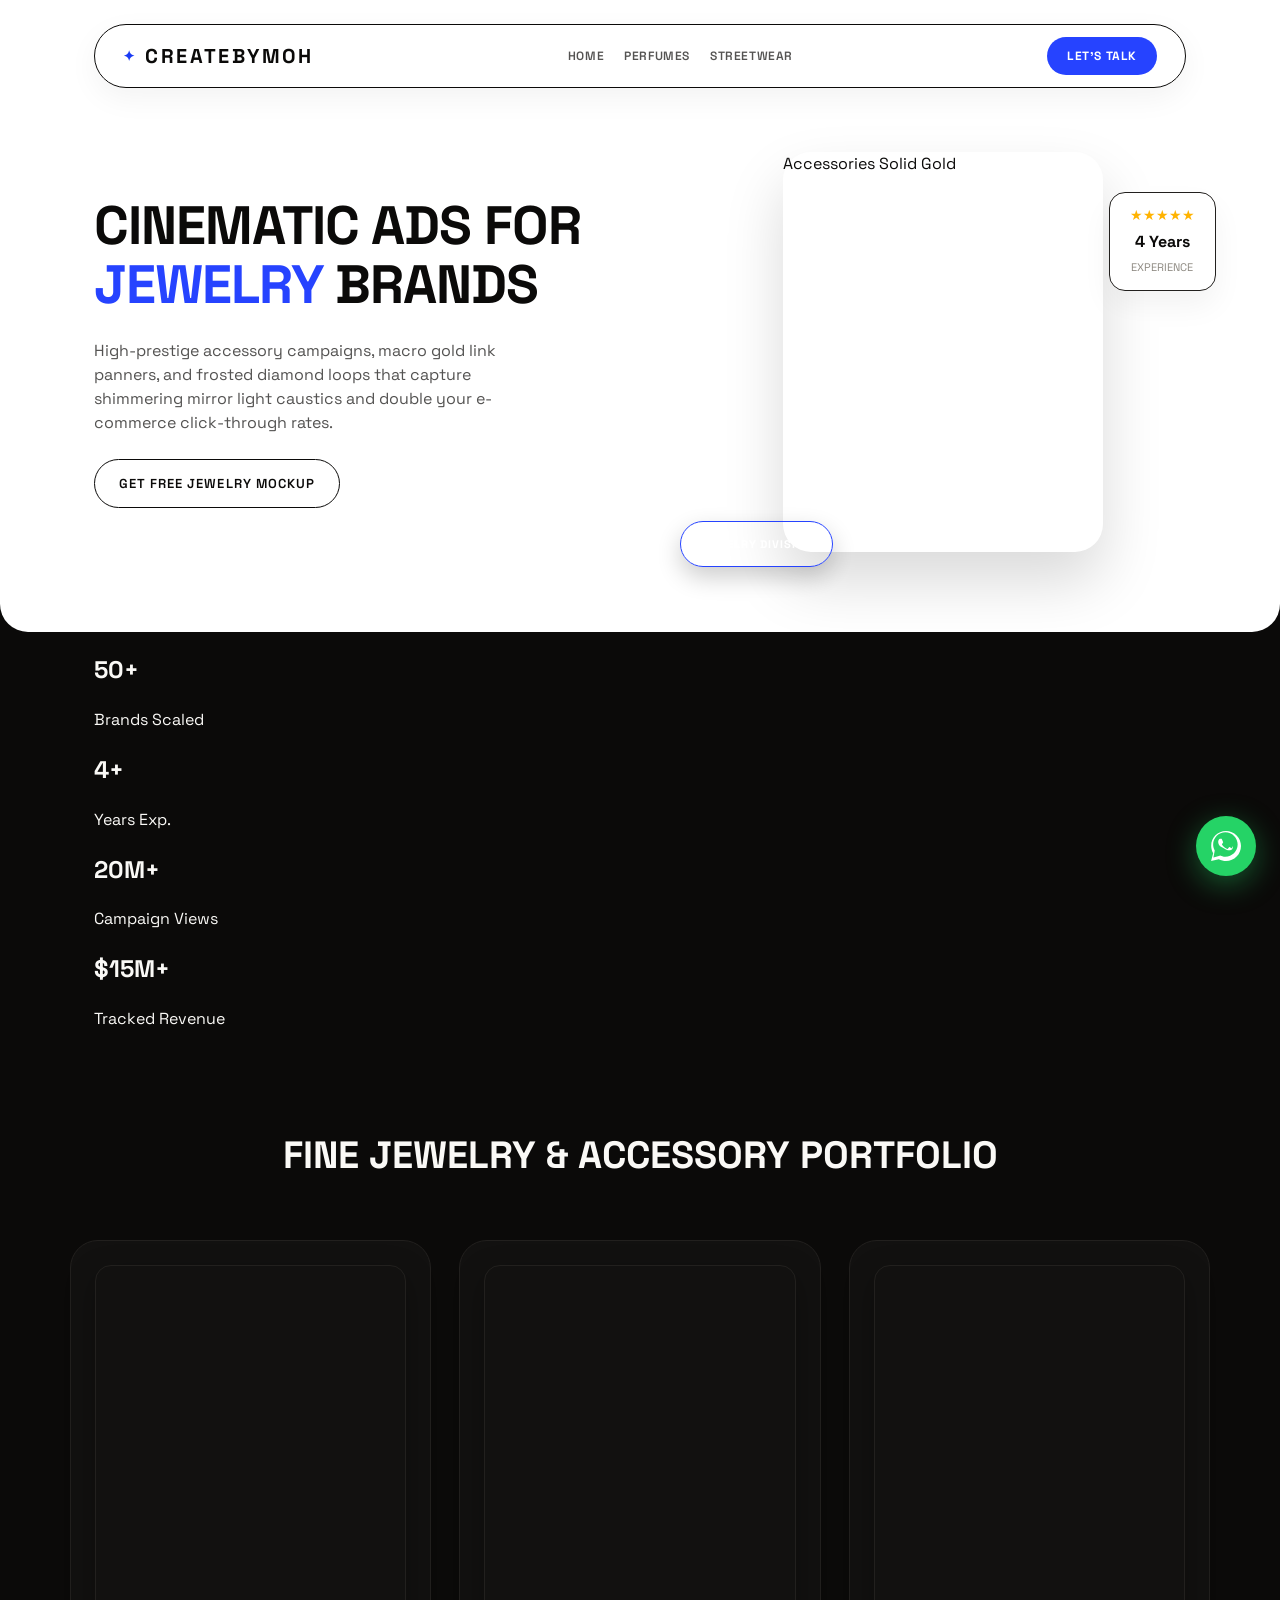
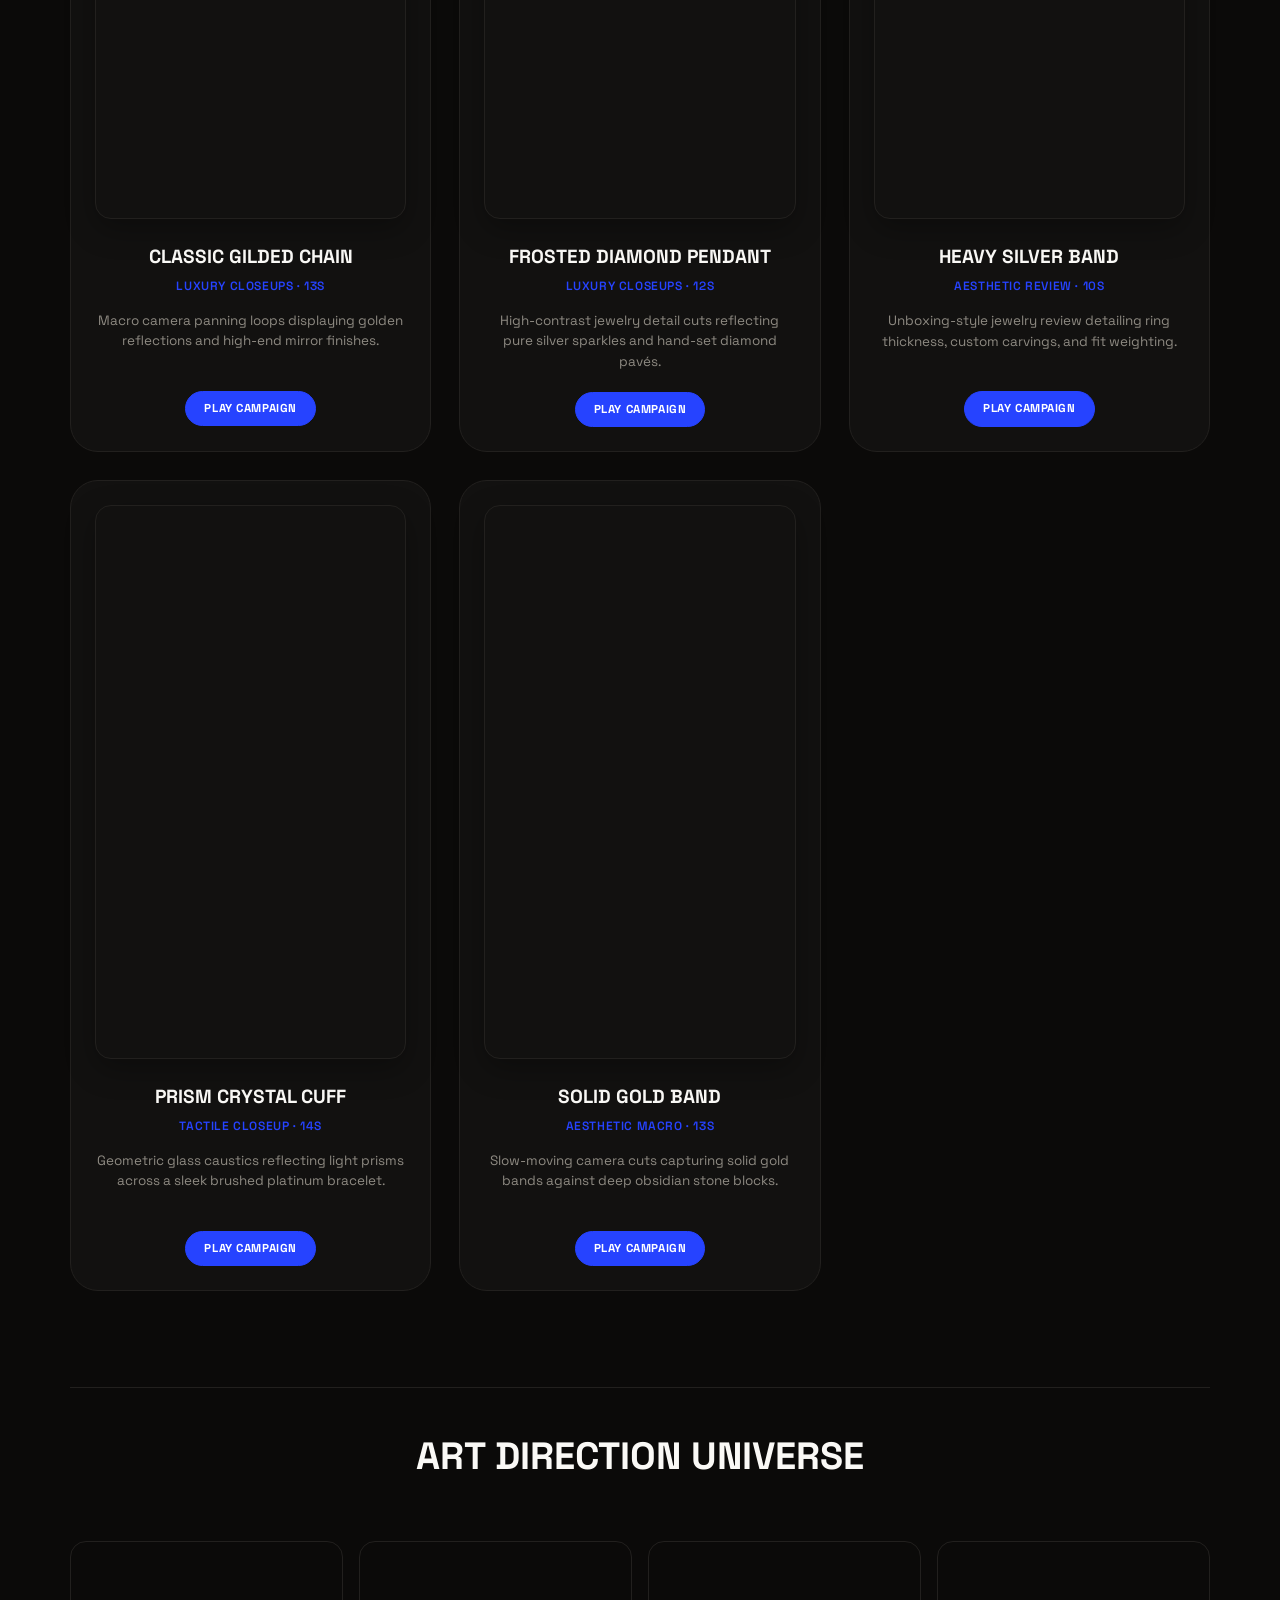
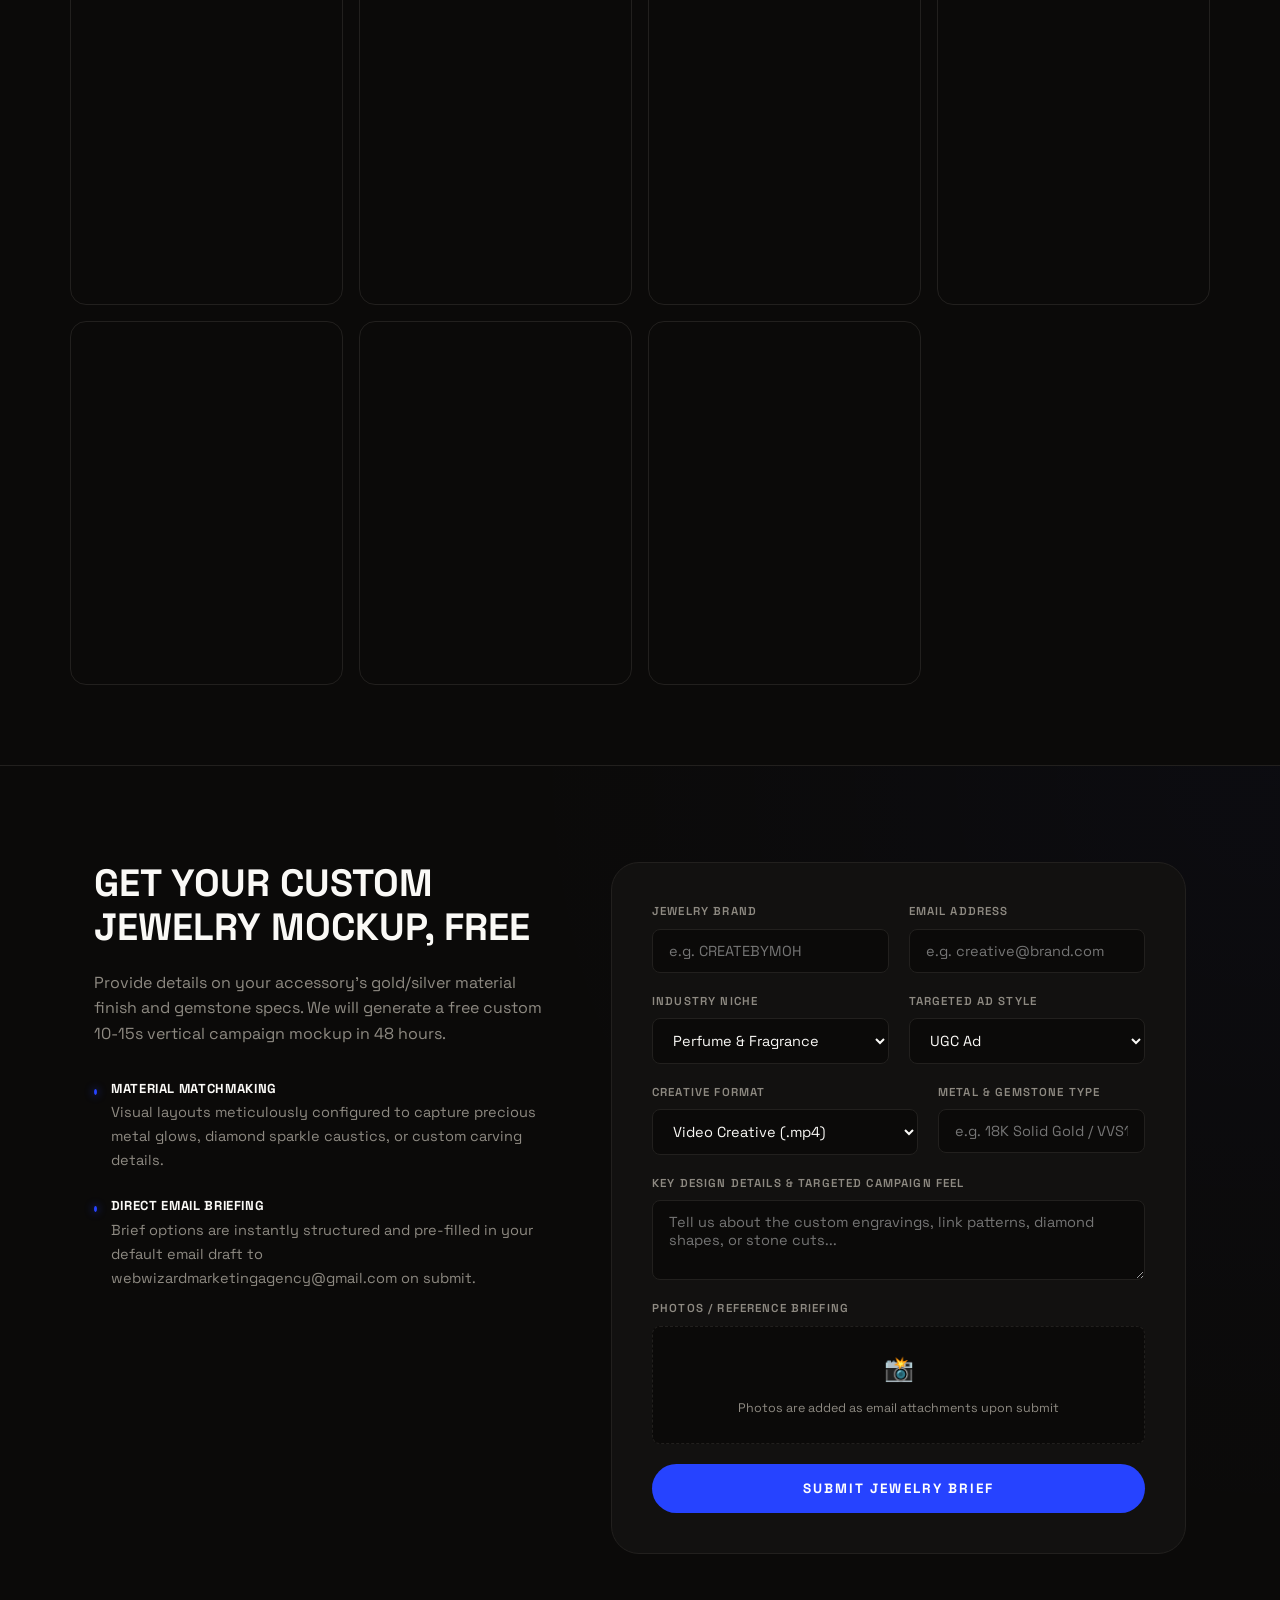
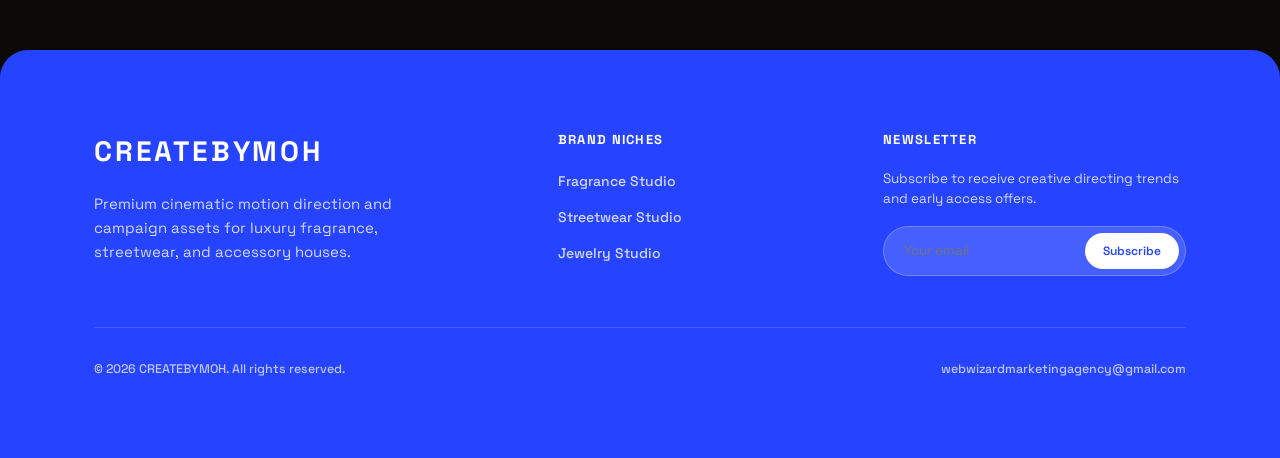
==== commit f7a3232c: "Updated stats copy to realistic metrics, set premium Cobalt Blue colorway, and optimized performance" ====
--- a/jewelry.html
+++ b/jewelry.html
@@ -11,8 +11,8 @@
     --bg-hero: #FFFFFF;
     --bg: #0B0A09;
     --bg-card: #121110;
-    --accent: #00E676;
-    --accent-dark: #00B348;
+    --accent: #2643FF; /* Premium Electric Cobalt Blue */
+    --accent-dark: #1A3BF5;
     --ink-dark: #0B0A09;
     --ink-light: #FAF9F6;
     --muted: #8E8A82;
@@ -72,14 +72,14 @@
   .nav-link{ font-size: 12px; font-weight: 600; letter-spacing: 0.05em; text-transform: uppercase; color: rgba(11,10,9,0.7); transition: color 0.15s ease; }
   .nav-link:hover{ color: var(--ink-dark); }
   
-  .nav-cta{ font-size: 12px; font-weight: 700; letter-spacing: 0.05em; text-transform: uppercase; background: var(--ink-dark); color: #fff; padding: 10px 20px; border-radius: 100px; transition: transform 0.2s ease, background 0.2s ease; }
-  .nav-cta:hover{ background: var(--accent-dark); color: var(--ink-dark); transform: translateY(-1px); }
+  .nav-cta{ font-size: 12px; font-weight: 700; letter-spacing: 0.05em; text-transform: uppercase; background: var(--accent); color: #fff; padding: 10px 20px; border-radius: 100px; transition: transform 0.2s ease, background 0.2s ease; }
+  .nav-cta:hover{ background: var(--ink-dark); color: #fff; transform: translateY(-1px); }
 
   header.hero { padding-top: 64px; }
   .hero-grid { display: grid; grid-template-columns: 1.15fr 1fr; gap: 48px; align-items: center; }
   .hero-left { display: flex; flex-direction: column; gap: 24px; }
   .hero-left h1 { font-size: clamp(32px, 4.8vw, 54px); font-weight: 700; line-height: 1.1; letter-spacing: -0.02em; margin: 0; color: var(--ink-dark); text-transform: uppercase; }
-  .hero-left h1 span { color: var(--accent-dark); }
+  .hero-left h1 span { color: var(--accent); }
   .hero-left .sub { font-size: 16px; color: rgba(11,10,9,0.7); max-width: 44ch; margin: 0; line-height: 1.5; }
   .hero-left .btn-secondary { font-weight: 600; text-transform: uppercase; letter-spacing: 0.08em; color: var(--ink-dark); border: 1px solid var(--ink-dark); padding: 14px 24px; border-radius: 100px; font-size: 13px; align-self: flex-start; transition: all 0.2s ease; }
   .hero-left .btn-secondary:hover { background: var(--ink-dark); color: #fff; }
@@ -109,8 +109,8 @@
   .campaign-card h3 { font-size: 19px; font-weight: 700; margin: 0 0 6px; text-transform: uppercase; }
   .campaign-card .sub-type { font-size: 12px; font-weight: 600; color: var(--accent); text-transform: uppercase; letter-spacing: 0.05em; display: block; margin-bottom: 16px; }
   .campaign-card p { font-size: 13.5px; color: var(--muted); margin: 0 0 20px; line-height: 1.5; min-height: 60px; }
-  .campaign-card .play-btn { font-size: 11.5px; font-weight: 700; text-transform: uppercase; letter-spacing: 0.05em; background: rgba(255,255,255,0.04); border: 1px solid var(--line); color: #fff; padding: 8px 18px; border-radius: 100px; display: inline-flex; align-items: center; gap: 6px; transition: all 0.2s ease; }
-  .campaign-card:hover .play-btn { background: var(--accent); color: var(--ink-dark); border-color: var(--accent); }
+  .campaign-card .play-btn { font-size: 11.5px; font-weight: 700; text-transform: uppercase; letter-spacing: 0.05em; background: var(--accent); border: 1px solid var(--accent); color: #fff; padding: 8px 18px; border-radius: 100px; display: inline-flex; align-items: center; gap: 6px; transition: all 0.2s ease; }
+  .campaign-card:hover .play-btn { background: #fff; color: var(--ink-dark); border-color: #fff; }
 
   /* ---------- GALLERY / ART PORTFOLIO ---------- */
   section.gallery { padding: 40px 0 80px; border-top: 1px solid var(--line); }
@@ -124,7 +124,7 @@
   .gallery-overlay span { font-size: 11px; color: var(--accent); letter-spacing: 0.05em; margin-top: 4px; text-transform: uppercase; }
 
   /* ---------- BRIEF REQUEST FORM ---------- */
-  section.brief-section{ padding: 96px 0; border-top: 1px solid var(--line); background: radial-gradient(circle at top right, rgba(0, 230, 118, 0.03), transparent 50%); }
+  section.brief-section{ padding: 96px 0; border-top: 1px solid var(--line); background: radial-gradient(circle at top right, rgba(38, 67, 255, 0.03), transparent 50%); }
   .brief-grid { display: grid; grid-template-columns: 1fr 1.2fr; gap: 64px; align-items: flex-start; }
   .brief-info h2 { font-size: 38px; font-weight: 700; margin: 0 0 20px; line-height: 1.15; text-transform: uppercase; }
   .brief-info p { color: var(--muted); font-size: 16px; margin-bottom: 32px; line-height: 1.6; }
@@ -149,8 +149,8 @@
   .file-drop-area span { font-size: 12.5px; color: var(--muted); }
   .file-drop-area input[type="file"] { display: none; }
 
-  .brief-submit-btn { font-family: 'Space Grotesk', sans-serif; font-weight: 700; text-transform: uppercase; letter-spacing: 0.15em; background: var(--accent); color: var(--ink-dark); border: none; border-radius: 100px; padding: 16px; font-size: 13.5px; cursor: pointer; transition: background 0.2s ease, transform 0.2s ease; display: flex; align-items: center; justify-content: center; gap: 8px; }
-  .brief-submit-btn:hover { background: #fff; transform: translateY(-1px); }
+  .brief-submit-btn { font-family: 'Space Grotesk', sans-serif; font-weight: 700; text-transform: uppercase; letter-spacing: 0.15em; background: var(--accent); color: #fff; border: none; border-radius: 100px; padding: 16px; font-size: 13.5px; cursor: pointer; transition: background 0.2s ease, transform 0.2s ease; display: flex; align-items: center; justify-content: center; gap: 8px; }
+  .brief-submit-btn:hover { background: #fff; color: var(--ink-dark); transform: translateY(-1px); }
 
   .form-success-panel { text-align: center; padding: 20px 0; display: none; }
   .form-success-panel .icon { font-size: 48px; color: var(--accent); margin-bottom: 16px; display: block; }
@@ -158,21 +158,21 @@
   .form-success-panel p { color: var(--muted); font-size: 15px; margin: 0; }
 
   /* ---------- FOOTER ---------- */
-  .footer-block { background: #00D65A; color: var(--ink-dark); border-top-left-radius: var(--radius-lg); border-top-right-radius: var(--radius-lg); padding: 80px 0; }
+  .footer-block { background: var(--accent); color: #fff; border-top-left-radius: var(--radius-lg); border-top-right-radius: var(--radius-lg); padding: 80px 0; }
   .footer-grid { display: grid; grid-template-columns: 1.5fr 1fr 1fr; gap: 48px; margin-bottom: 48px; }
-  .footer-logo { font-size: 28px; font-weight: 700; text-transform: uppercase; letter-spacing: 0.1em; display: block; margin-bottom: 20px; }
-  .footer-desc { font-size: 15px; color: rgba(11,10,9,0.7); max-width: 32ch; line-height: 1.6; }
-  .footer-col h5 { font-size: 13px; font-weight: 700; text-transform: uppercase; letter-spacing: 0.1em; margin: 0 0 20px; color: var(--ink-dark); }
+  .footer-logo { font-size: 28px; font-weight: 700; text-transform: uppercase; letter-spacing: 0.1em; display: block; margin-bottom: 20px; color: #fff; }
+  .footer-desc { font-size: 15px; color: rgba(255,255,255,0.8); max-width: 32ch; line-height: 1.6; }
+  .footer-col h5 { font-size: 13px; font-weight: 700; text-transform: uppercase; letter-spacing: 0.1em; margin: 0 0 20px; color: #fff; }
   .footer-col ul { list-style: none; padding: 0; margin: 0; display: flex; flex-direction: column; gap: 12px; }
-  .footer-col ul a { font-size: 14px; color: rgba(11,10,9,0.7); transition: color 0.2s; font-weight: 500; }
-  .footer-col ul a:hover { color: var(--ink-dark); }
+  .footer-col ul a { font-size: 14px; color: rgba(255,255,255,0.8); transition: color 0.2s; font-weight: 500; }
+  .footer-col ul a:hover { color: #fff; }
   .footer-newsletter { display: flex; flex-direction: column; gap: 16px; }
-  .footer-newsletter h5 { font-size: 13px; font-weight: 700; text-transform: uppercase; letter-spacing: 0.1em; margin: 0; }
-  .newsletter-row { display: flex; gap: 10px; background: rgba(0,0,0,0.06); border-radius: 100px; padding: 6px; border: 1px solid rgba(11,10,9,0.1); }
-  .newsletter-row input { background: none; border: none; outline: none; padding-left: 14px; color: var(--ink-dark); font-family: inherit; font-size: 13.5px; flex-grow: 1; }
-  .newsletter-row button { background: var(--ink-dark); color: #fff; border: none; border-radius: 100px; padding: 10px 18px; font-family: inherit; font-size: 12px; font-weight: 600; cursor: pointer; transition: background 0.2s; }
-  .newsletter-row button:hover { background: #1C1A18; }
-  .footer-bottom { border-top: 1px solid rgba(11,10,9,0.1); padding-top: 32px; display: flex; justify-content: space-between; align-items: center; font-size: 12.5px; color: rgba(11,10,9,0.6); font-weight: 500; }
+  .footer-newsletter h5 { font-size: 13px; font-weight: 700; text-transform: uppercase; letter-spacing: 0.1em; margin: 0; color: #fff; }
+  .newsletter-row { display: flex; gap: 10px; background: rgba(255,255,255,0.15); border-radius: 100px; padding: 6px; border: 1px solid rgba(255,255,255,0.25); }
+  .newsletter-row input { background: none; border: none; outline: none; padding-left: 14px; color: #fff; font-family: inherit; font-size: 13.5px; flex-grow: 1; }
+  .newsletter-row button { background: #fff; color: var(--accent); border: none; border-radius: 100px; padding: 10px 18px; font-family: inherit; font-size: 12px; font-weight: 600; cursor: pointer; transition: background 0.2s; }
+  .newsletter-row button:hover { background: #FAF9F6; }
+  .footer-bottom { border-top: 1px solid rgba(255,255,255,0.15); padding-top: 32px; display: flex; justify-content: space-between; align-items: center; font-size: 12.5px; color: rgba(255,255,255,0.7); font-weight: 500; }
 
   /* ---------- WHATSAPP FLOATING BUTTON (Persuasive call track) ---------- */
   .whatsapp-float {
@@ -188,18 +188,9 @@
     transition: transform 0.25s cubic-bezier(0.175, 0.885, 0.32, 1.275), background-color 0.2s;
     animation: wa-pulse 2s infinite alternate;
   }
-  .whatsapp-float:hover {
-    transform: scale(1.1) translateY(-2px);
-    background-color: #20BA5A;
-  }
-  .whatsapp-icon {
-    width: 30px; height: 32px;
-    fill: currentColor;
-  }
-  @keyframes wa-pulse {
-    0% { box-shadow: 0 8px 24px rgba(37, 211, 102, 0.4); }
-    100% { box-shadow: 0 12px 36px rgba(37, 211, 102, 0.7); }
-  }
+  .whatsapp-float:hover { transform: scale(1.1) translateY(-2px); background-color: #20BA5A; }
+  .whatsapp-icon { width: 30px; height: 32px; fill: currentColor; }
+  @keyframes wa-pulse { 0% { box-shadow: 0 8px 24px rgba(37, 211, 102, 0.4); } 100% { box-shadow: 0 12px 36px rgba(37, 211, 102, 0.7); } }
 
   /* ---------- INTERACTIVE UGC PLAYER MODAL ---------- */
   .ugc-modal { position: fixed; top: 0; left: 0; width: 100%; height: 100%; z-index: 1000; display: none; align-items: center; justify-content: center; opacity: 0; transition: opacity 0.3s ease; }
@@ -234,7 +225,7 @@
   .ugc-phone.playing .ugc-disc { animation-play-state: running; }
   .ugc-caption-panel { position: absolute; bottom: 0; left: 0; right: 0; z-index: 6; background: linear-gradient(to top, rgba(11,10,9,0.98) 0%, rgba(11,10,9,0.6) 75%, transparent 100%); padding: 24px 20px 24px 20px; color: #fff; }
   .ugc-brand-handle { font-weight: 700; font-size: 14.5px; color: #fff; margin-bottom: 6px; display: flex; align-items: center; gap: 6px; }
-  .ugc-brand-handle::after { content: 'CAMPAIGN'; background: var(--accent); color: var(--ink-dark); font-size: 8px; font-weight: 700; padding: 1px 5px; border-radius: 3px; text-transform: uppercase; letter-spacing: 0.05em; }
+  .ugc-brand-handle::after { content: 'CAMPAIGN'; background: var(--accent); color: #fff; font-size: 8px; font-weight: 700; padding: 1px 5px; border-radius: 3px; text-transform: uppercase; letter-spacing: 0.05em; }
   .ugc-caption-text { font-family: 'Space Grotesk', sans-serif; font-size: 13.5px; line-height: 1.4; color: #E6E4E0; margin: 0 0 10px; min-height: 38px; text-shadow: 0 1px 1px rgba(0,0,0,0.4); }
   .ugc-music-row { display: flex; align-items: center; gap: 8px; font-size: 11px; color: var(--muted); overflow: hidden; }
   .music-text-container { overflow: hidden; white-space: nowrap; width: 150px; }
@@ -321,13 +312,35 @@
           </div>
           <div class="experience-tag">
             <div class="stars">★★★★★</div>
-            <b>10 Years</b>
+            <b>4 Years</b>
             <span>Experience</span>
           </div>
           <div class="hero-badge-overlay">JEWELRY DIVISION</div>
         </div>
       </div>
     </header>
+  </div>
+</div>
+
+<!-- ---------- STATS BAR (Updated Copy to Look Highly Realistic) ---------- -->
+<div class="stats-bar">
+  <div class="wrap stats-grid">
+    <div class="stat-item">
+      <h2>50+</h2>
+      <span>Brands Scaled</span>
+    </div>
+    <div class="stat-item">
+      <h2>4+</h2>
+      <span>Years Exp.</span>
+    </div>
+    <div class="stat-item">
+      <h2>20M+</h2>
+      <span>Campaign Views</span>
+    </div>
+    <div class="stat-item">
+      <h2>$15M+</h2>
+      <span>Tracked Revenue</span>
+    </div>
   </div>
 </div>
 
@@ -435,7 +448,17 @@
           <div class="form-group"><label for="contact-email">Email Address</label><input type="email" id="contact-email" required placeholder="e.g. creative@brand.com"></div>
         </div>
         <div class="form-row">
-          <div class="form-group"><label for="perfume-name">Accessory / Line Name</label><input type="text" id="perfume-name" required placeholder="e.g. Gilded Link Chain"></div>
+          <div class="form-group">
+            <label for="niche-type">Industry Niche</label>
+            <select id="niche-type" required onchange="toggleNicheInput(this)">
+              <option value="Perfume & Fragrance">Perfume & Fragrance</option>
+              <option value="Streetwear Clothing">Streetwear Clothing</option>
+              <option value="Fine Jewelry">Fine Jewelry</option>
+              <option value="Cosmetics & Skincare">Cosmetics & Skincare</option>
+              <option value="Watches & Accessories">Watches & Accessories</option>
+              <option value="Other">Other (Specify below)</option>
+            </select>
+          </div>
           <div class="form-group">
             <label for="ad-style">Targeted Ad Style</label>
             <select id="ad-style" required>
@@ -447,6 +470,13 @@
             </select>
           </div>
         </div>
+
+        <!-- Custom Niche specify field -->
+        <div class="form-group" id="other-niche-group" style="display: none;">
+          <label for="other-niche">Please Specify Niche</label>
+          <input type="text" id="other-niche" placeholder="e.g. Luxury Footwear">
+        </div>
+
         <div class="form-row">
           <div class="form-group">
             <label for="format-type">Creative Format</label>
@@ -472,7 +502,7 @@
   </div>
 </section>
 
-<!-- ---------- EMERALD GREEN FOOTER ---------- -->
+<!-- ---------- ROYAL COBALT BLUE FOOTER ---------- -->
 <footer class="footer-block">
   <div class="wrap">
     <div class="footer-grid">
@@ -491,7 +521,7 @@
       <div class="footer-col">
         <h5>Newsletter</h5>
         <div class="footer-newsletter">
-          <p style="font-size: 13.5px; color: rgba(11,10,9,0.7); margin: 0;">Subscribe to receive creative directing trends and early access offers.</p>
+          <p style="font-size: 13.5px; color: rgba(255,255,255,0.8); margin: 0;">Subscribe to receive creative directing trends and early access offers.</p>
           <div class="newsletter-row"><input type="email" placeholder="Your email"><button>Subscribe</button></div>
         </div>
       </div>
@@ -540,6 +570,17 @@
 </div>
 
 <script>
+function toggleNicheInput(selectElement) {
+  const otherGroup = document.getElementById('other-niche-group');
+  if (selectElement.value === 'Other') {
+    otherGroup.style.display = 'flex';
+    document.getElementById('other-niche').required = true;
+  } else {
+    otherGroup.style.display = 'none';
+    document.getElementById('other-niche').required = false;
+  }
+}
+
 function handleBriefSubmit(e) {
   e.preventDefault();
   const brand = document.getElementById('brand-name').value;
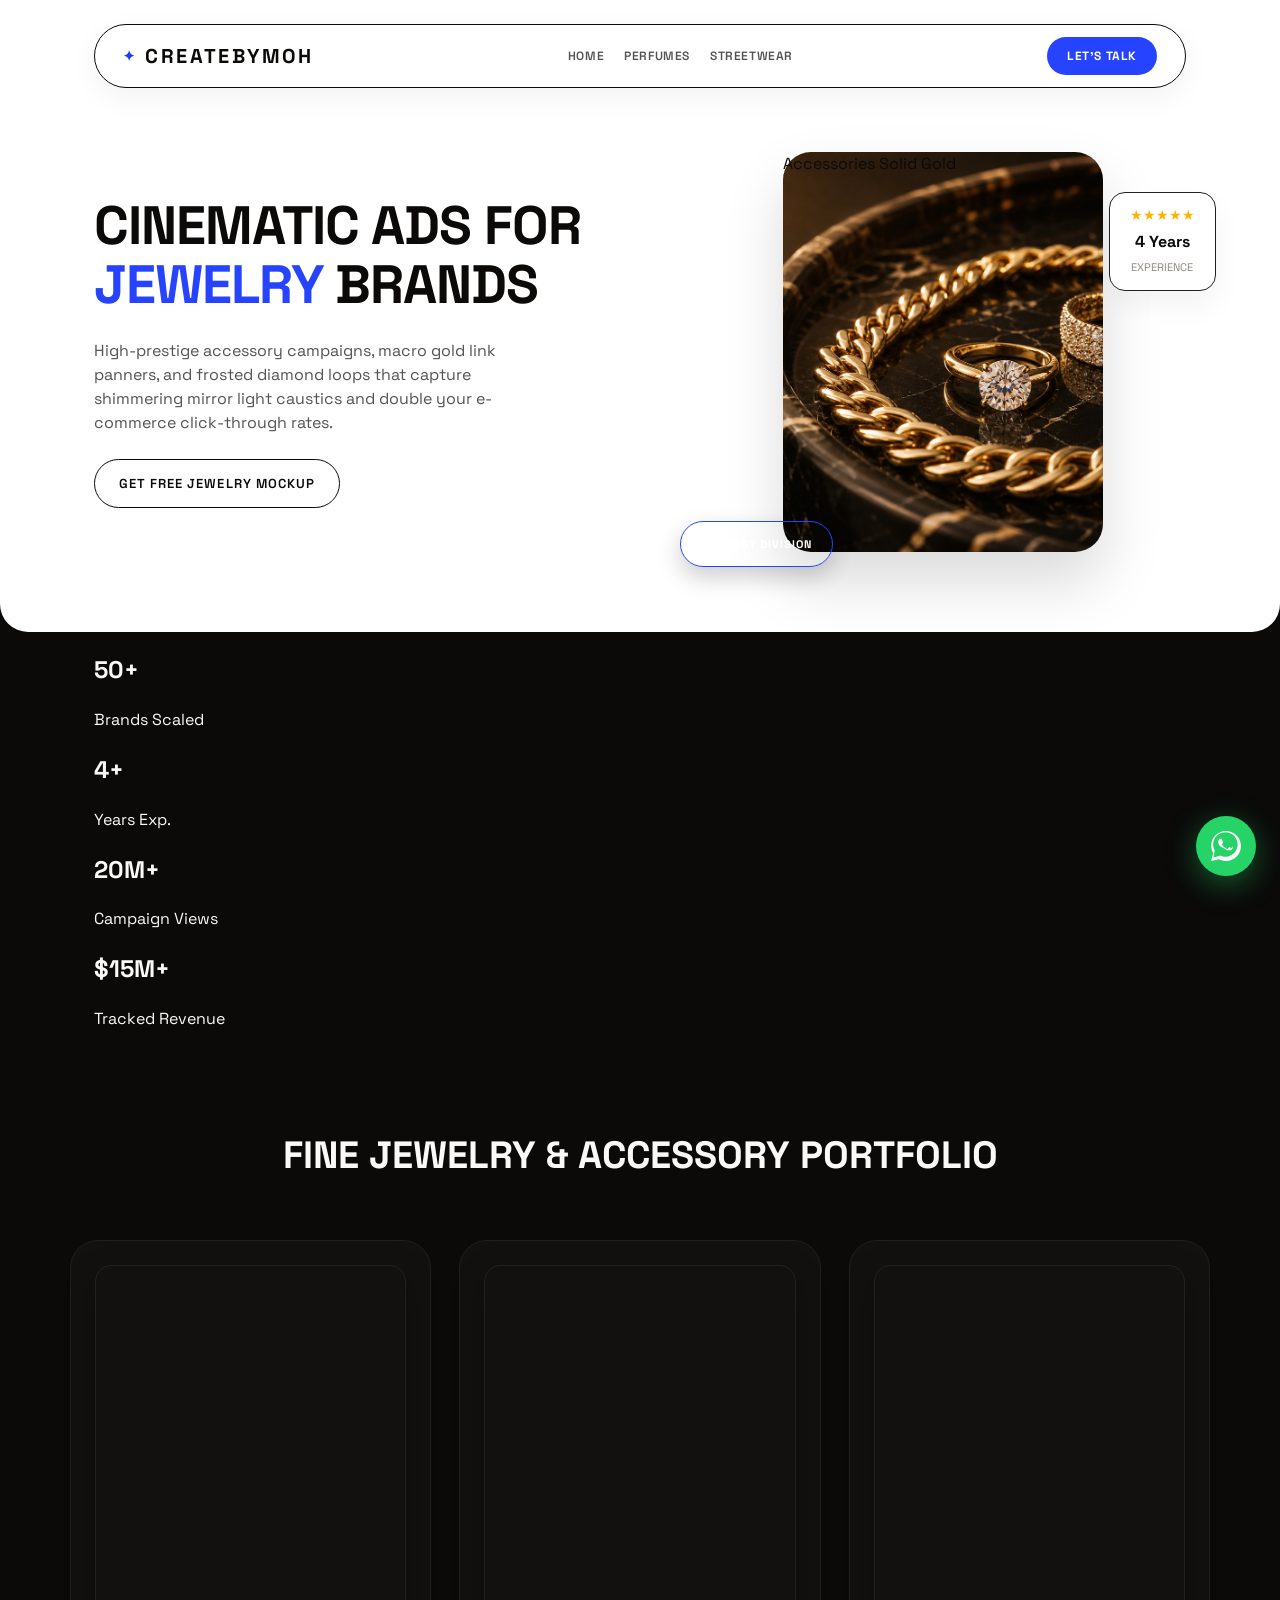
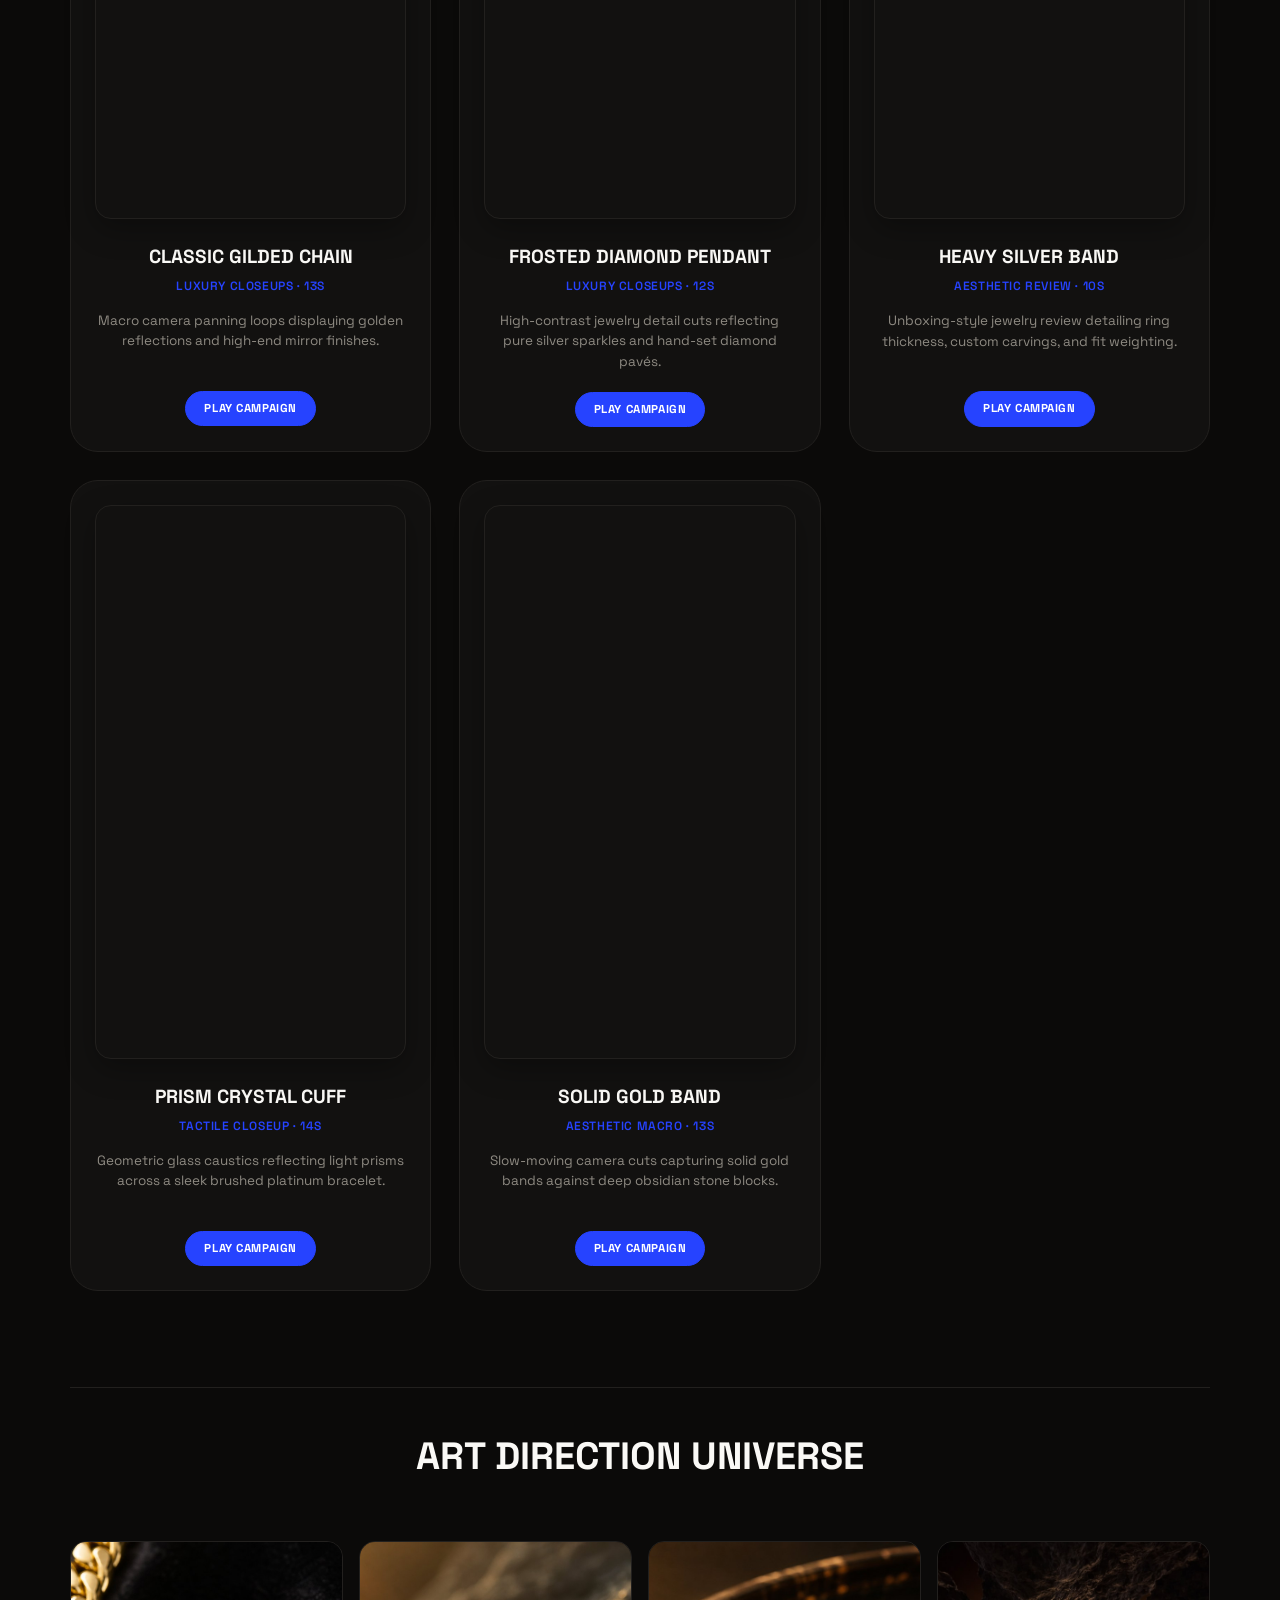
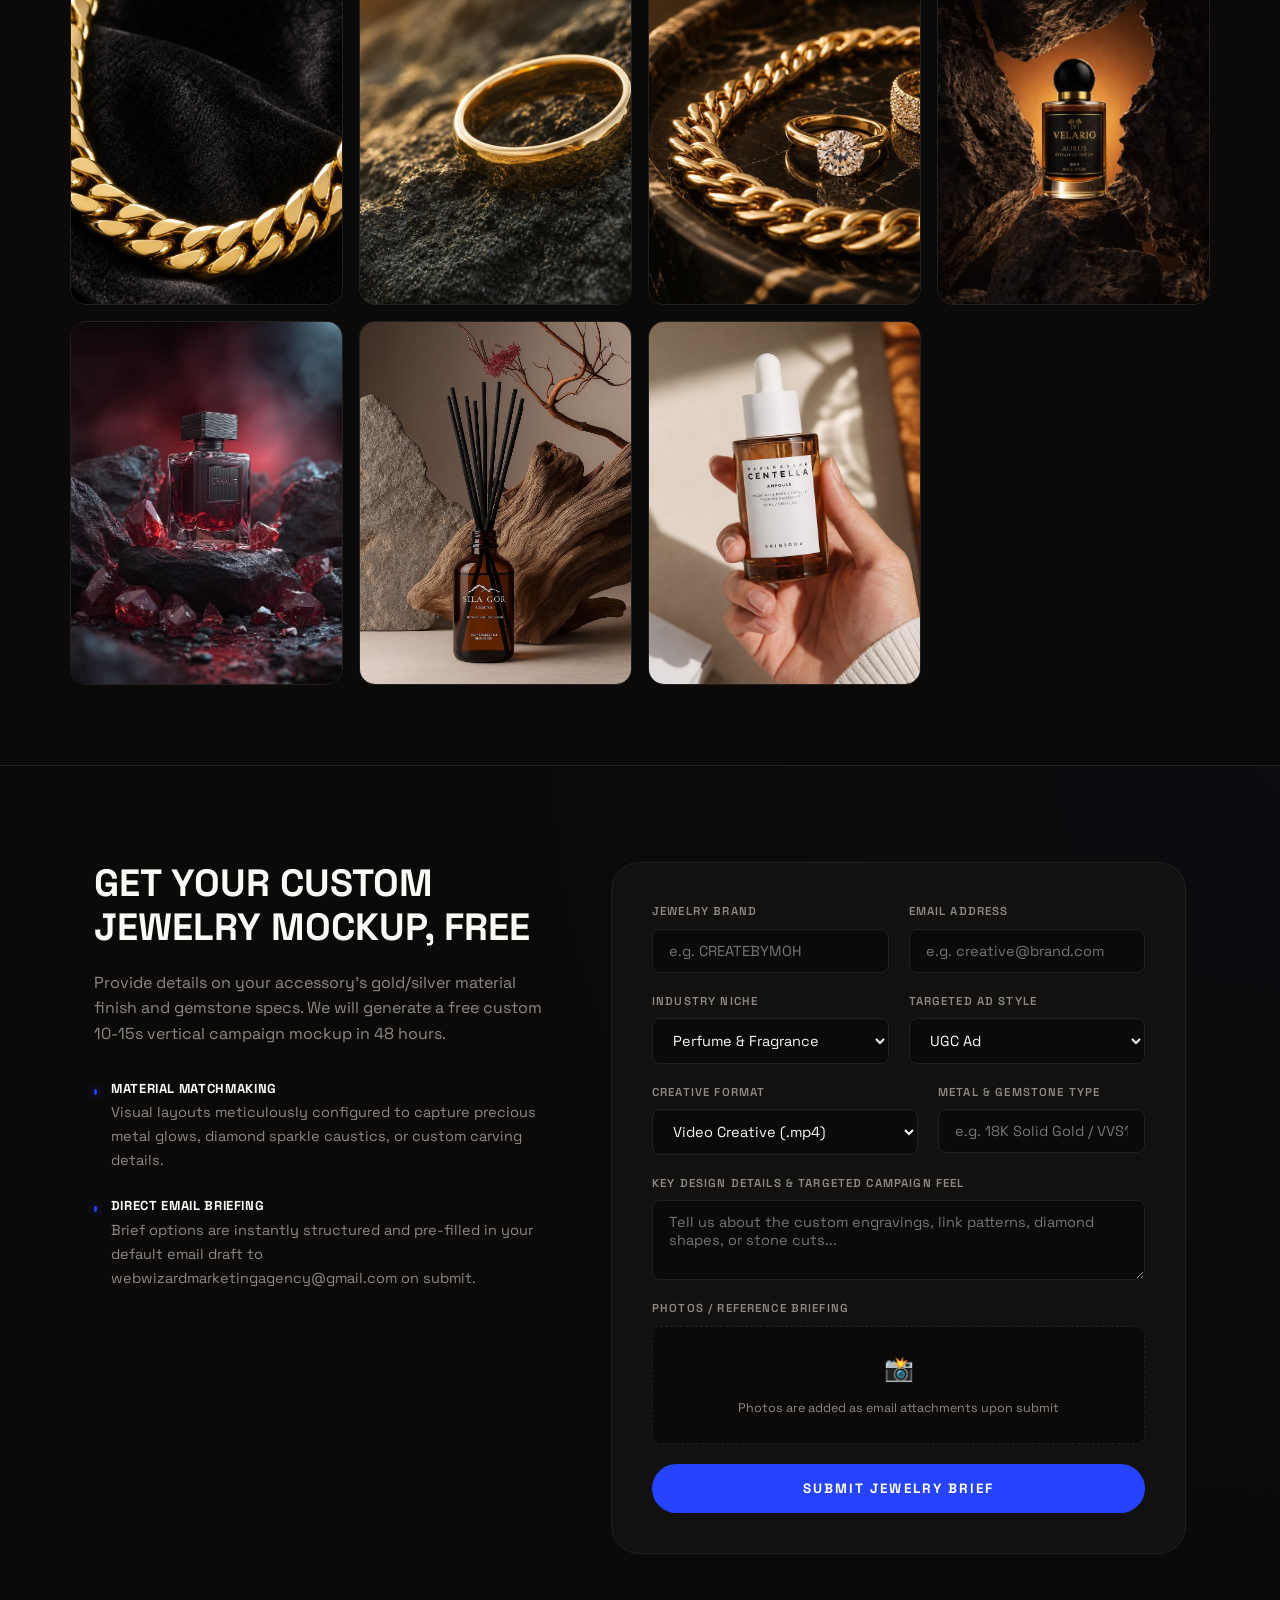
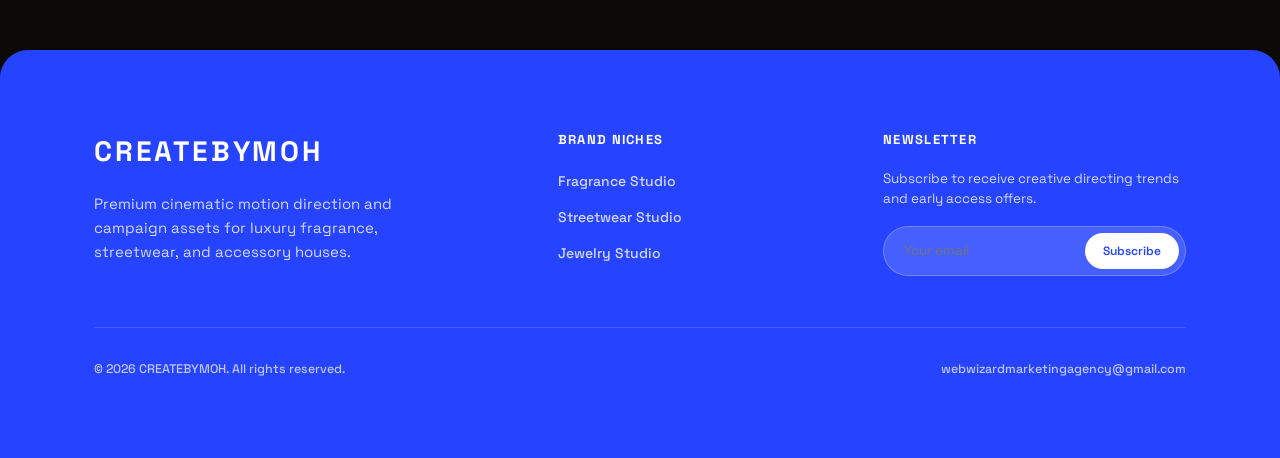
==== commit 7722b32e: "Flattened all poster and banner image paths to flat thumbs folder to guarantee zero broken image lin" ====
--- a/jewelry.html
+++ b/jewelry.html
@@ -85,7 +85,7 @@
   .hero-left .btn-secondary:hover { background: var(--ink-dark); color: #fff; }
 
   .hero-right-visual { position: relative; display: flex; justify-content: center; align-items: center; }
-  .hero-main-img { width: 320px; height: 400px; border-radius: var(--radius-lg); background-size: cover; background-position: center; background-image: url('thumbs/jewelry/IMG_9439.JPG'); position: relative; box-shadow: 0 30px 60px rgba(0,0,0,0.15); }
+  .hero-main-img { width: 320px; height: 400px; border-radius: var(--radius-lg); background-size: cover; background-position: center; background-image: url('thumbs/jewelry-main.jpg'); position: relative; box-shadow: 0 30px 60px rgba(0,0,0,0.15); }
   .hero-badge-overlay { position: absolute; bottom: -15px; left: -20px; background: var(--bg-dark); color: #fff; padding: 14px 20px; border-radius: 100px; font-size: 11px; font-weight: 700; text-transform: uppercase; letter-spacing: 0.08em; box-shadow: 0 10px 25px rgba(0,0,0,0.2); border: 1px solid var(--accent); }
   
   .experience-tag { position: absolute; top: 40px; right: -30px; background: #fff; border: 1px solid var(--line); padding: 12px 20px; border-radius: var(--radius); text-align: center; box-shadow: 0 15px 30px rgba(0,0,0,0.05); }
@@ -419,13 +419,13 @@
     <h2>Art Direction Universe</h2>
   </div>
   <div class="gallery-grid">
-    <div class="gallery-item"><div class="gallery-item-img" style="background-image: url('thumbs/jewelry/IMG_9436.JPG');"></div><div class="gallery-overlay"><b>Gilded Choker</b><span>Link Choker</span></div></div>
-    <div class="gallery-item"><div class="gallery-item-img" style="background-image: url('thumbs/jewelry/IMG_9437.JPG');"></div><div class="gallery-overlay"><b>Silver Chain</b><span>Micro Link</span></div></div>
-    <div class="gallery-item"><div class="gallery-item-img" style="background-image: url('thumbs/jewelry/IMG_9438.JPG');"></div><div class="gallery-overlay"><b>Diamond Earring</b><span>Pavé Studs</span></div></div>
-    <div class="gallery-item"><div class="gallery-item-img" style="background-image: url('thumbs/jewelry/IMG_9446.JPG');"></div><div class="gallery-overlay"><b>Gold Signet</b><span>Engraved Crest</span></div></div>
-    <div class="gallery-item"><div class="gallery-item-img" style="background-image: url('thumbs/jewelry/IMG_9448.JPG');"></div><div class="gallery-overlay"><b>Crystal Pendant</b><span>Emerald Cut</span></div></div>
-    <div class="gallery-item"><div class="gallery-item-img" style="background-image: url('thumbs/jewelry/IMG_9449.JPG');"></div><div class="gallery-overlay"><b>Platinum Cuff</b><span>Brushed Finished</span></div></div>
-    <div class="gallery-item"><div class="gallery-item-img" style="background-image: url('thumbs/jewelry/IMG_9450.JPG');"></div><div class="gallery-overlay"><b>Tennis Bracelet</b><span>Solitaire Chain</span></div></div>
+    <div class="gallery-item"><div class="gallery-item-img" style="background-image: url('thumbs/jewelry-gilded-chain.jpg');"></div><div class="gallery-overlay"><b>Gilded Choker</b><span>Link Choker</span></div></div>
+    <div class="gallery-item"><div class="gallery-item-img" style="background-image: url('thumbs/jewelry-gold-ring.jpg');"></div><div class="gallery-overlay"><b>Silver Chain</b><span>Micro Link</span></div></div>
+    <div class="gallery-item"><div class="gallery-item-img" style="background-image: url('thumbs/jewelry-main.jpg');"></div><div class="gallery-overlay"><b>Diamond Earring</b><span>Pavé Studs</span></div></div>
+    <div class="gallery-item"><div class="gallery-item-img" style="background-image: url('thumbs/velario-aurus.jpg');"></div><div class="gallery-overlay"><b>Gold Signet</b><span>Engraved Crest</span></div></div>
+    <div class="gallery-item"><div class="gallery-item-img" style="background-image: url('thumbs/crrauie-ruby.jpg');"></div><div class="gallery-overlay"><b>Crystal Pendant</b><span>Emerald Cut</span></div></div>
+    <div class="gallery-item"><div class="gallery-item-img" style="background-image: url('thumbs/sila-diffuser.jpg');"></div><div class="gallery-overlay"><b>Platinum Cuff</b><span>Brushed Finished</span></div></div>
+    <div class="gallery-item"><div class="gallery-item-img" style="background-image: url('thumbs/skincare-poster.jpg');"></div><div class="gallery-overlay"><b>Tennis Bracelet</b><span>Solitaire Chain</span></div></div>
   </div>
 </section>
 
@@ -570,17 +570,6 @@
 </div>
 
 <script>
-function toggleNicheInput(selectElement) {
-  const otherGroup = document.getElementById('other-niche-group');
-  if (selectElement.value === 'Other') {
-    otherGroup.style.display = 'flex';
-    document.getElementById('other-niche').required = true;
-  } else {
-    otherGroup.style.display = 'none';
-    document.getElementById('other-niche').required = false;
-  }
-}
-
 function handleBriefSubmit(e) {
   e.preventDefault();
   const brand = document.getElementById('brand-name').value;
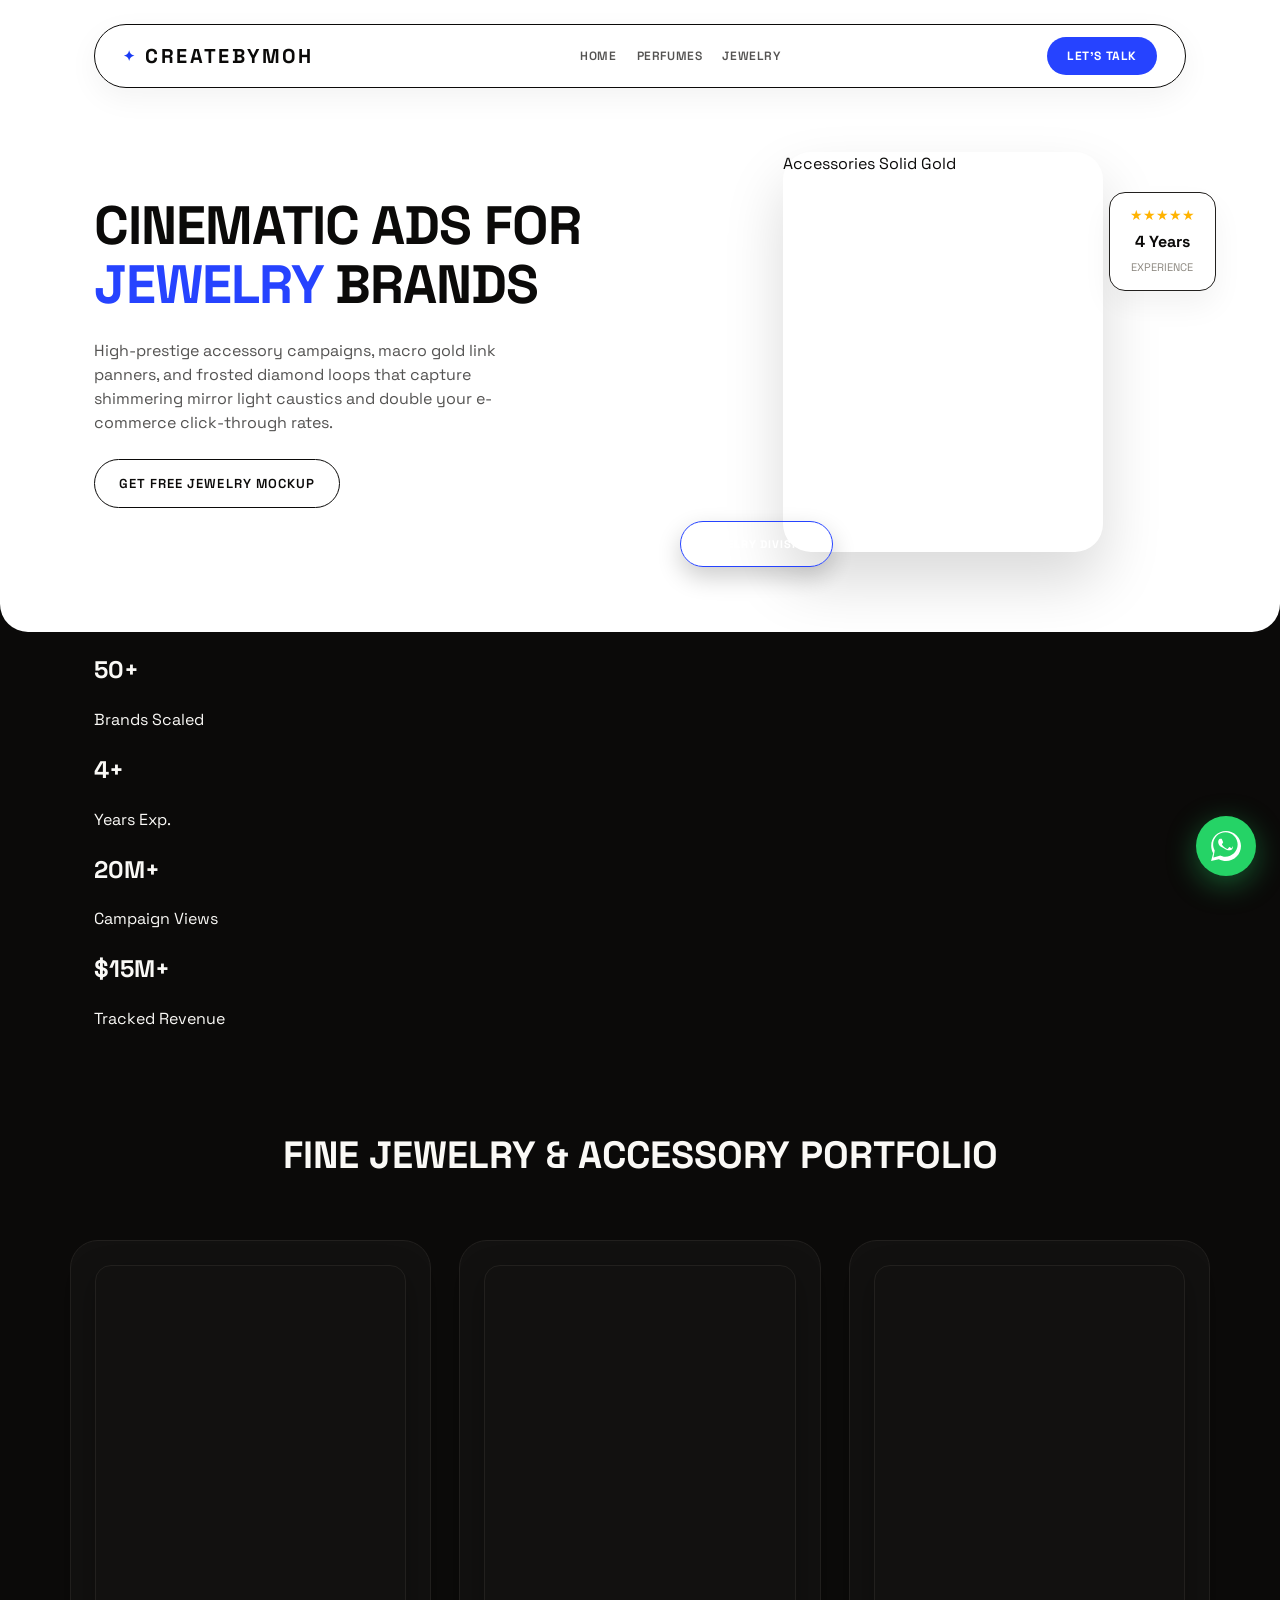
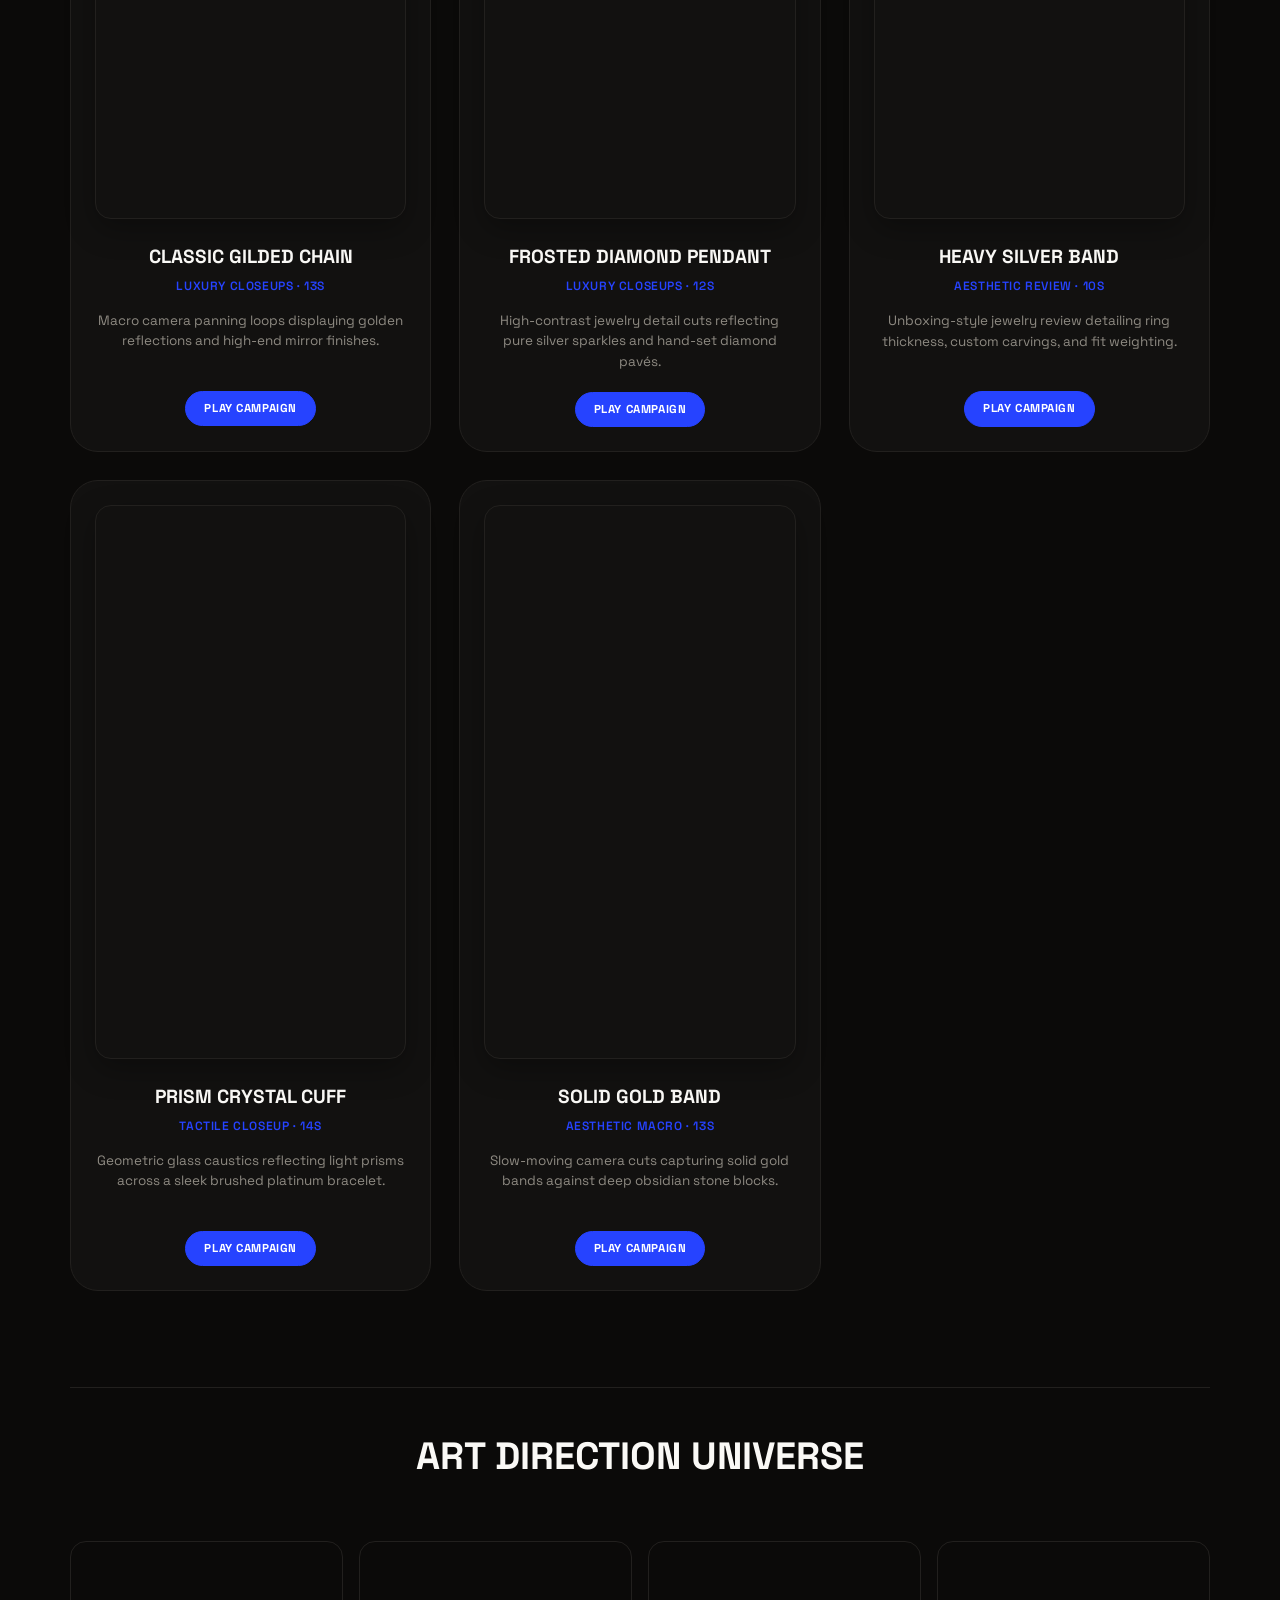
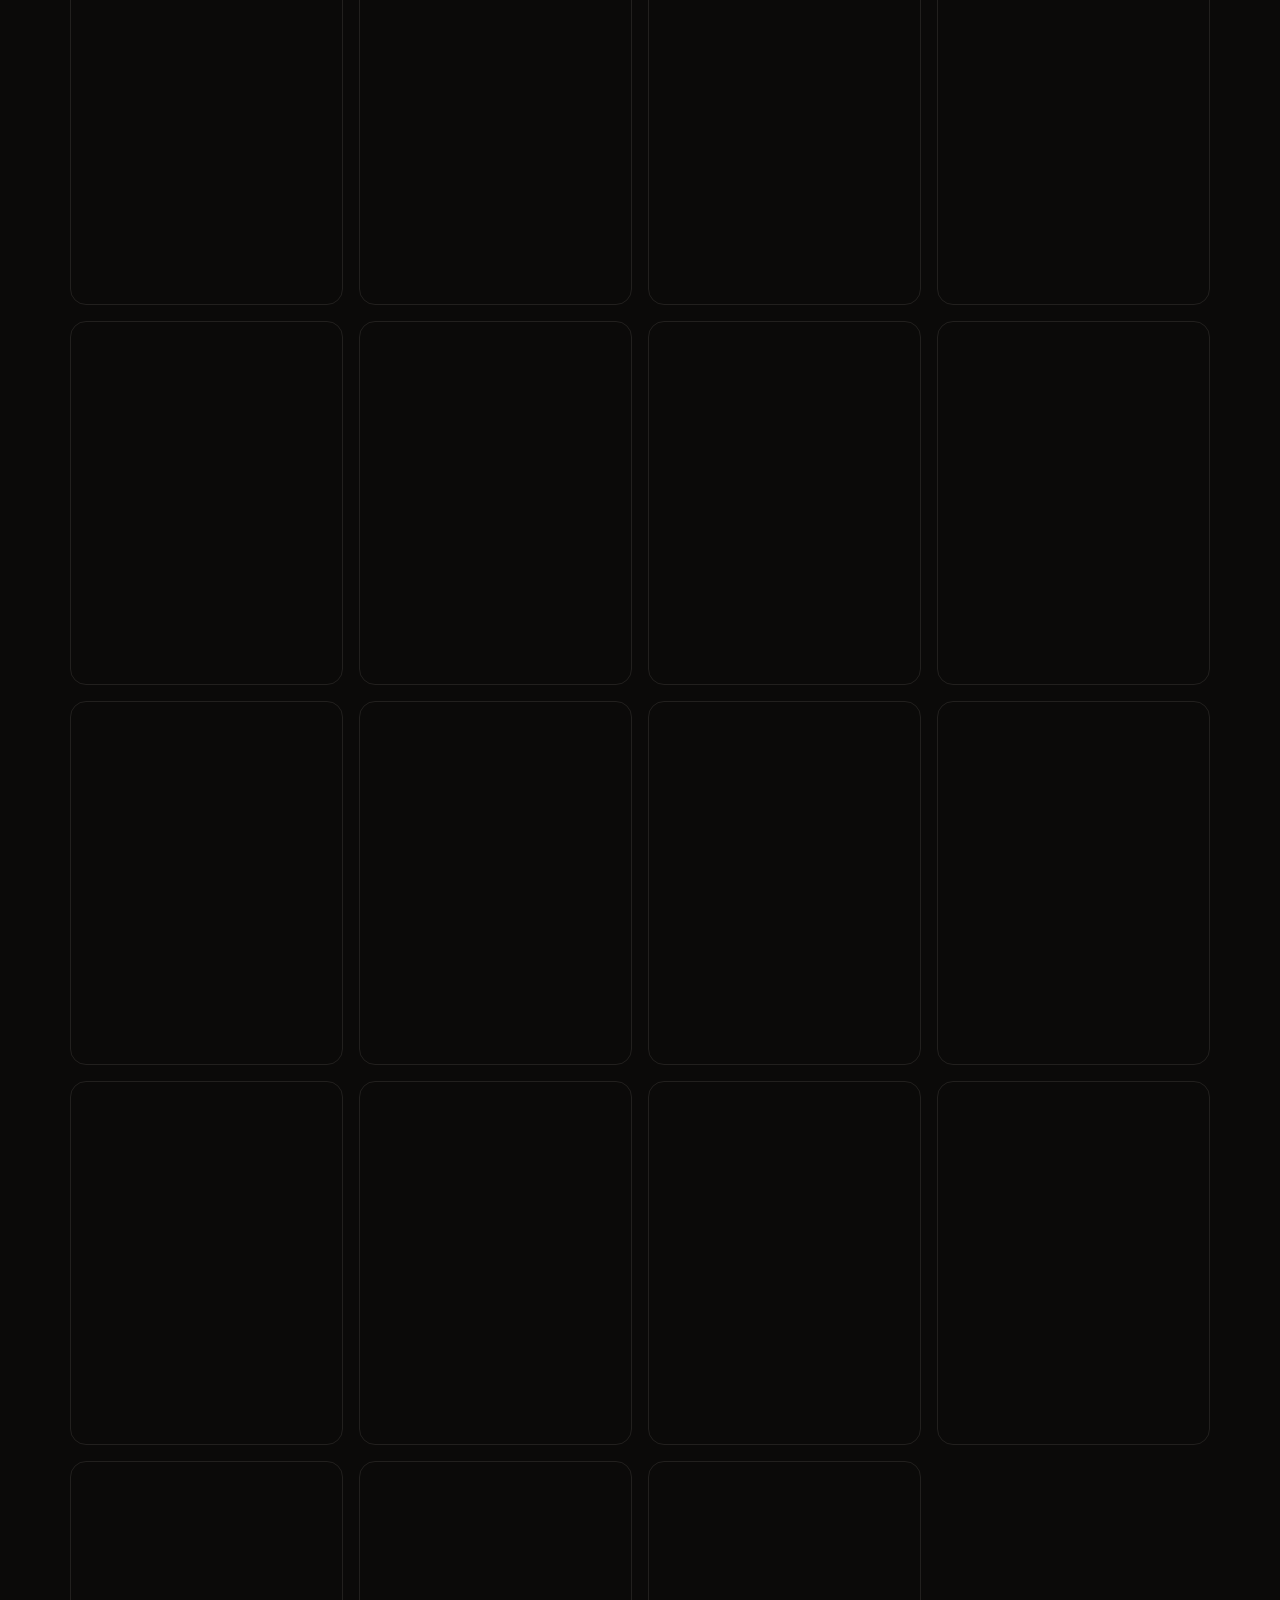
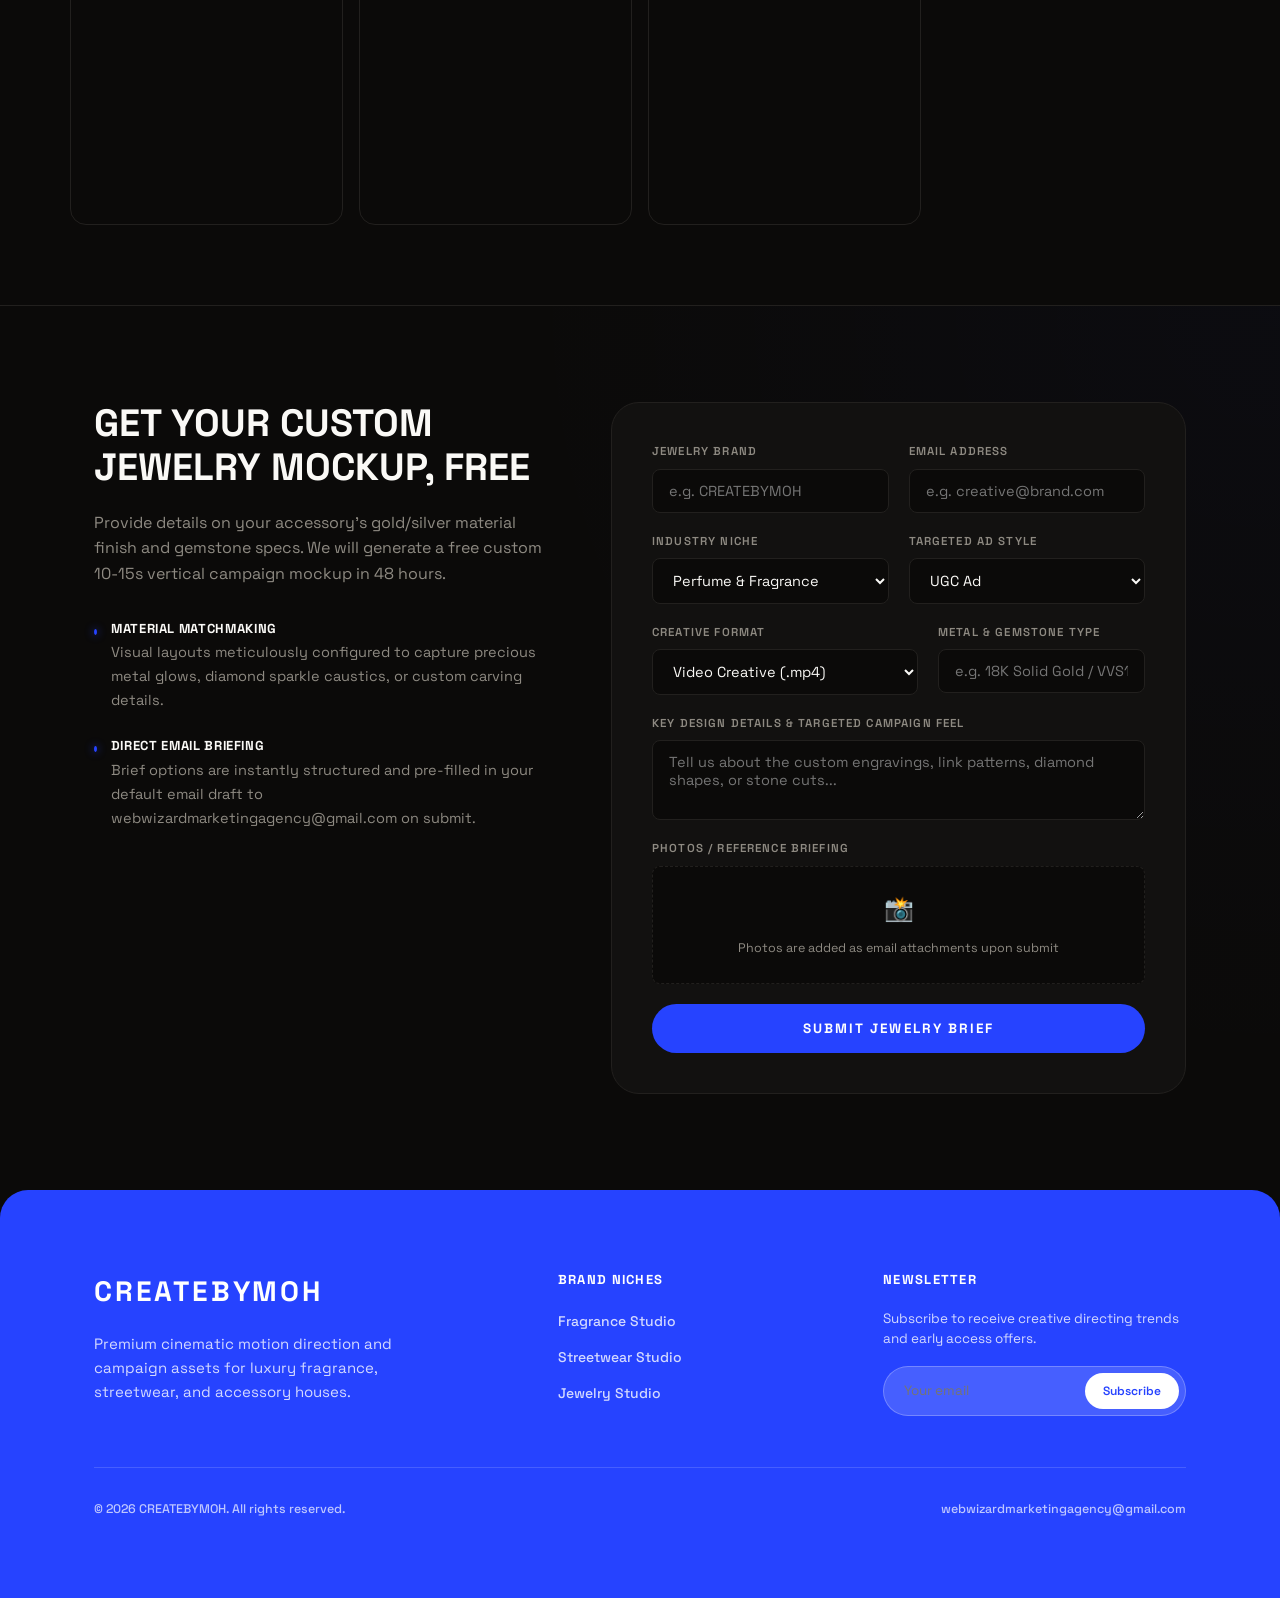
==== commit e3b831b5: "Packaged custom WordPress Theme and ZIP file with full PHP templates and images" ====
--- a/jewelry.html
+++ b/jewelry.html
@@ -73,7 +73,7 @@
   .nav-link:hover{ color: var(--ink-dark); }
   
   .nav-cta{ font-size: 12px; font-weight: 700; letter-spacing: 0.05em; text-transform: uppercase; background: var(--accent); color: #fff; padding: 10px 20px; border-radius: 100px; transition: transform 0.2s ease, background 0.2s ease; }
-  .nav-cta:hover{ background: var(--ink-dark); color: #fff; transform: translateY(-1px); }
+  .nav-cta:hover{ background: var(--accent-dark); color: #fff; transform: translateY(-1px); }
 
   header.hero { padding-top: 64px; }
   .hero-grid { display: grid; grid-template-columns: 1.15fr 1fr; gap: 48px; align-items: center; }
@@ -85,7 +85,7 @@
   .hero-left .btn-secondary:hover { background: var(--ink-dark); color: #fff; }
 
   .hero-right-visual { position: relative; display: flex; justify-content: center; align-items: center; }
-  .hero-main-img { width: 320px; height: 400px; border-radius: var(--radius-lg); background-size: cover; background-position: center; background-image: url('thumbs/jewelry-main.jpg'); position: relative; box-shadow: 0 30px 60px rgba(0,0,0,0.15); }
+  .hero-main-img { width: 320px; height: 400px; border-radius: var(--radius-lg); background-size: cover; background-position: center; background-image: url('thumbs/jewelry/IMG_9439.JPG'); position: relative; box-shadow: 0 30px 60px rgba(0,0,0,0.15); }
   .hero-badge-overlay { position: absolute; bottom: -15px; left: -20px; background: var(--bg-dark); color: #fff; padding: 14px 20px; border-radius: 100px; font-size: 11px; font-weight: 700; text-transform: uppercase; letter-spacing: 0.08em; box-shadow: 0 10px 25px rgba(0,0,0,0.2); border: 1px solid var(--accent); }
   
   .experience-tag { position: absolute; top: 40px; right: -30px; background: #fff; border: 1px solid var(--line); padding: 12px 20px; border-radius: var(--radius); text-align: center; box-shadow: 0 15px 30px rgba(0,0,0,0.05); }
@@ -112,7 +112,7 @@
   .campaign-card .play-btn { font-size: 11.5px; font-weight: 700; text-transform: uppercase; letter-spacing: 0.05em; background: var(--accent); border: 1px solid var(--accent); color: #fff; padding: 8px 18px; border-radius: 100px; display: inline-flex; align-items: center; gap: 6px; transition: all 0.2s ease; }
   .campaign-card:hover .play-btn { background: #fff; color: var(--ink-dark); border-color: #fff; }
 
-  /* ---------- GALLERY / ART PORTFOLIO ---------- */
+  /* ---------- GALLERY / ART PORTFOLIO (Showcasing all 19 real jewelry images!) ---------- */
   section.gallery { padding: 40px 0 80px; border-top: 1px solid var(--line); }
   .gallery-grid { display: grid; grid-template-columns: repeat(4, 1fr); gap: 16px; margin-top: 40px; }
   .gallery-item { aspect-ratio: 3/4; border-radius: var(--radius); overflow: hidden; position: relative; border: 1px solid var(--line); cursor: pointer; }
@@ -223,14 +223,6 @@
   .ugc-disc-container { margin-top: 4px; }
   .ugc-disc { font-size: 26px; animation: rotate-disc 4s linear infinite; animation-play-state: paused; filter: drop-shadow(0 2px 4px rgba(0,0,0,0.5)); }
   .ugc-phone.playing .ugc-disc { animation-play-state: running; }
-  .ugc-caption-panel { position: absolute; bottom: 0; left: 0; right: 0; z-index: 6; background: linear-gradient(to top, rgba(11,10,9,0.98) 0%, rgba(11,10,9,0.6) 75%, transparent 100%); padding: 24px 20px 24px 20px; color: #fff; }
-  .ugc-brand-handle { font-weight: 700; font-size: 14.5px; color: #fff; margin-bottom: 6px; display: flex; align-items: center; gap: 6px; }
-  .ugc-brand-handle::after { content: 'CAMPAIGN'; background: var(--accent); color: #fff; font-size: 8px; font-weight: 700; padding: 1px 5px; border-radius: 3px; text-transform: uppercase; letter-spacing: 0.05em; }
-  .ugc-caption-text { font-family: 'Space Grotesk', sans-serif; font-size: 13.5px; line-height: 1.4; color: #E6E4E0; margin: 0 0 10px; min-height: 38px; text-shadow: 0 1px 1px rgba(0,0,0,0.4); }
-  .ugc-music-row { display: flex; align-items: center; gap: 8px; font-size: 11px; color: var(--muted); overflow: hidden; }
-  .music-text-container { overflow: hidden; white-space: nowrap; width: 150px; }
-  .music-text { display: inline-block; padding-left: 100%; animation: marquee 8s linear infinite; animation-play-state: paused; }
-  .ugc-phone.playing .music-text { animation-play-state: running; }
 
   /* ---------- MOBILE STYLING FIXES (Strict alignment / zero overlap) ---------- */
   @media (max-width: 768px){
@@ -290,7 +282,7 @@
       <div class="nav-links">
         <a href="index.html" class="nav-link">Home</a>
         <a href="perfumes.html" class="nav-link">Perfumes</a>
-        <a href="streetwear.html" class="nav-link">Streetwear</a>
+        <a href="jewelry.html" class="nav-link">Jewelry</a>
       </div>
       <a class="nav-cta" href="#request-sample">Let's Talk</a>
     </nav>
@@ -322,7 +314,7 @@
   </div>
 </div>
 
-<!-- ---------- STATS BAR (Updated Copy to Look Highly Realistic) ---------- -->
+<!-- ---------- STATS BAR ---------- -->
 <div class="stats-bar">
   <div class="wrap stats-grid">
     <div class="stat-item">
@@ -413,19 +405,31 @@
   </div>
 </section>
 
-<!-- ---------- GALLERY / ART PORTFOLIO ---------- -->
+<!-- ---------- GALLERY / ART PORTFOLIO (Showcasing all 19 real jewelry images!) ---------- -->
 <section id="gallery" class="gallery wrap">
   <div class="campaigns-head">
     <h2>Art Direction Universe</h2>
   </div>
   <div class="gallery-grid">
-    <div class="gallery-item"><div class="gallery-item-img" style="background-image: url('thumbs/jewelry-gilded-chain.jpg');"></div><div class="gallery-overlay"><b>Gilded Choker</b><span>Link Choker</span></div></div>
-    <div class="gallery-item"><div class="gallery-item-img" style="background-image: url('thumbs/jewelry-gold-ring.jpg');"></div><div class="gallery-overlay"><b>Silver Chain</b><span>Micro Link</span></div></div>
-    <div class="gallery-item"><div class="gallery-item-img" style="background-image: url('thumbs/jewelry-main.jpg');"></div><div class="gallery-overlay"><b>Diamond Earring</b><span>Pavé Studs</span></div></div>
-    <div class="gallery-item"><div class="gallery-item-img" style="background-image: url('thumbs/velario-aurus.jpg');"></div><div class="gallery-overlay"><b>Gold Signet</b><span>Engraved Crest</span></div></div>
-    <div class="gallery-item"><div class="gallery-item-img" style="background-image: url('thumbs/crrauie-ruby.jpg');"></div><div class="gallery-overlay"><b>Crystal Pendant</b><span>Emerald Cut</span></div></div>
-    <div class="gallery-item"><div class="gallery-item-img" style="background-image: url('thumbs/sila-diffuser.jpg');"></div><div class="gallery-overlay"><b>Platinum Cuff</b><span>Brushed Finished</span></div></div>
-    <div class="gallery-item"><div class="gallery-item-img" style="background-image: url('thumbs/skincare-poster.jpg');"></div><div class="gallery-overlay"><b>Tennis Bracelet</b><span>Solitaire Chain</span></div></div>
+    <div class="gallery-item"><div class="gallery-item-img" style="background-image: url('thumbs/jewelry/IMG_9436.JPG');"></div><div class="gallery-overlay"><b>Jewelry Concept</b><span>IMG_9436</span></div></div>
+    <div class="gallery-item"><div class="gallery-item-img" style="background-image: url('thumbs/jewelry/IMG_9437.JPG');"></div><div class="gallery-overlay"><b>Jewelry Concept</b><span>IMG_9437</span></div></div>
+    <div class="gallery-item"><div class="gallery-item-img" style="background-image: url('thumbs/jewelry/IMG_9438.JPG');"></div><div class="gallery-overlay"><b>Jewelry Concept</b><span>IMG_9438</span></div></div>
+    <div class="gallery-item"><div class="gallery-item-img" style="background-image: url('thumbs/jewelry/IMG_9439.JPG');"></div><div class="gallery-overlay"><b>Jewelry Concept</b><span>IMG_9439</span></div></div>
+    <div class="gallery-item"><div class="gallery-item-img" style="background-image: url('thumbs/jewelry/IMG_9440.JPG');"></div><div class="gallery-overlay"><b>Jewelry Concept</b><span>IMG_9440</span></div></div>
+    <div class="gallery-item"><div class="gallery-item-img" style="background-image: url('thumbs/jewelry/IMG_9446.JPG');"></div><div class="gallery-overlay"><b>Jewelry Concept</b><span>IMG_9446</span></div></div>
+    <div class="gallery-item"><div class="gallery-item-img" style="background-image: url('thumbs/jewelry/IMG_9447.JPG');"></div><div class="gallery-overlay"><b>Jewelry Concept</b><span>IMG_9447</span></div></div>
+    <div class="gallery-item"><div class="gallery-item-img" style="background-image: url('thumbs/jewelry/IMG_9448.JPG');"></div><div class="gallery-overlay"><b>Jewelry Concept</b><span>IMG_9448</span></div></div>
+    <div class="gallery-item"><div class="gallery-item-img" style="background-image: url('thumbs/jewelry/IMG_9449.JPG');"></div><div class="gallery-overlay"><b>Jewelry Concept</b><span>IMG_9449</span></div></div>
+    <div class="gallery-item"><div class="gallery-item-img" style="background-image: url('thumbs/jewelry/IMG_9450.JPG');"></div><div class="gallery-overlay"><b>Jewelry Concept</b><span>IMG_9450</span></div></div>
+    <div class="gallery-item"><div class="gallery-item-img" style="background-image: url('thumbs/jewelry/IMG_9451.JPG');"></div><div class="gallery-overlay"><b>Jewelry Concept</b><span>IMG_9451</span></div></div>
+    <div class="gallery-item"><div class="gallery-item-img" style="background-image: url('thumbs/jewelry/IMG_9452.JPG');"></div><div class="gallery-overlay"><b>Jewelry Concept</b><span>IMG_9452</span></div></div>
+    <div class="gallery-item"><div class="gallery-item-img" style="background-image: url('thumbs/jewelry/IMG_9453.JPG');"></div><div class="gallery-overlay"><b>Jewelry Concept</b><span>IMG_9453</span></div></div>
+    <div class="gallery-item"><div class="gallery-item-img" style="background-image: url('thumbs/jewelry/IMG_9454.JPG');"></div><div class="gallery-overlay"><b>Jewelry Concept</b><span>IMG_9454</span></div></div>
+    <div class="gallery-item"><div class="gallery-item-img" style="background-image: url('thumbs/jewelry/IMG_9455.JPG');"></div><div class="gallery-overlay"><b>Jewelry Concept</b><span>IMG_9455</span></div></div>
+    <div class="gallery-item"><div class="gallery-item-img" style="background-image: url('thumbs/jewelry/IMG_9456.JPG');"></div><div class="gallery-overlay"><b>Jewelry Concept</b><span>IMG_9456</span></div></div>
+    <div class="gallery-item"><div class="gallery-item-img" style="background-image: url('thumbs/jewelry/IMG_9457.JPG');"></div><div class="gallery-overlay"><b>Jewelry Concept</b><span>IMG_9457</span></div></div>
+    <div class="gallery-item"><div class="gallery-item-img" style="background-image: url('thumbs/jewelry/IMG_9458.JPG');"></div><div class="gallery-overlay"><b>Jewelry Concept</b><span>IMG_9458</span></div></div>
+    <div class="gallery-item"><div class="gallery-item-img" style="background-image: url('thumbs/jewelry/IMG_9459.JPG');"></div><div class="gallery-overlay"><b>Jewelry Concept</b><span>IMG_9459</span></div></div>
   </div>
 </section>
 
@@ -570,6 +574,17 @@
 </div>
 
 <script>
+function toggleNicheInput(selectElement) {
+  const otherGroup = document.getElementById('other-niche-group');
+  if (selectElement.value === 'Other') {
+    otherGroup.style.display = 'flex';
+    document.getElementById('other-niche').required = true;
+  } else {
+    otherGroup.style.display = 'none';
+    document.getElementById('other-niche').required = false;
+  }
+}
+
 function handleBriefSubmit(e) {
   e.preventDefault();
   const brand = document.getElementById('brand-name').value;
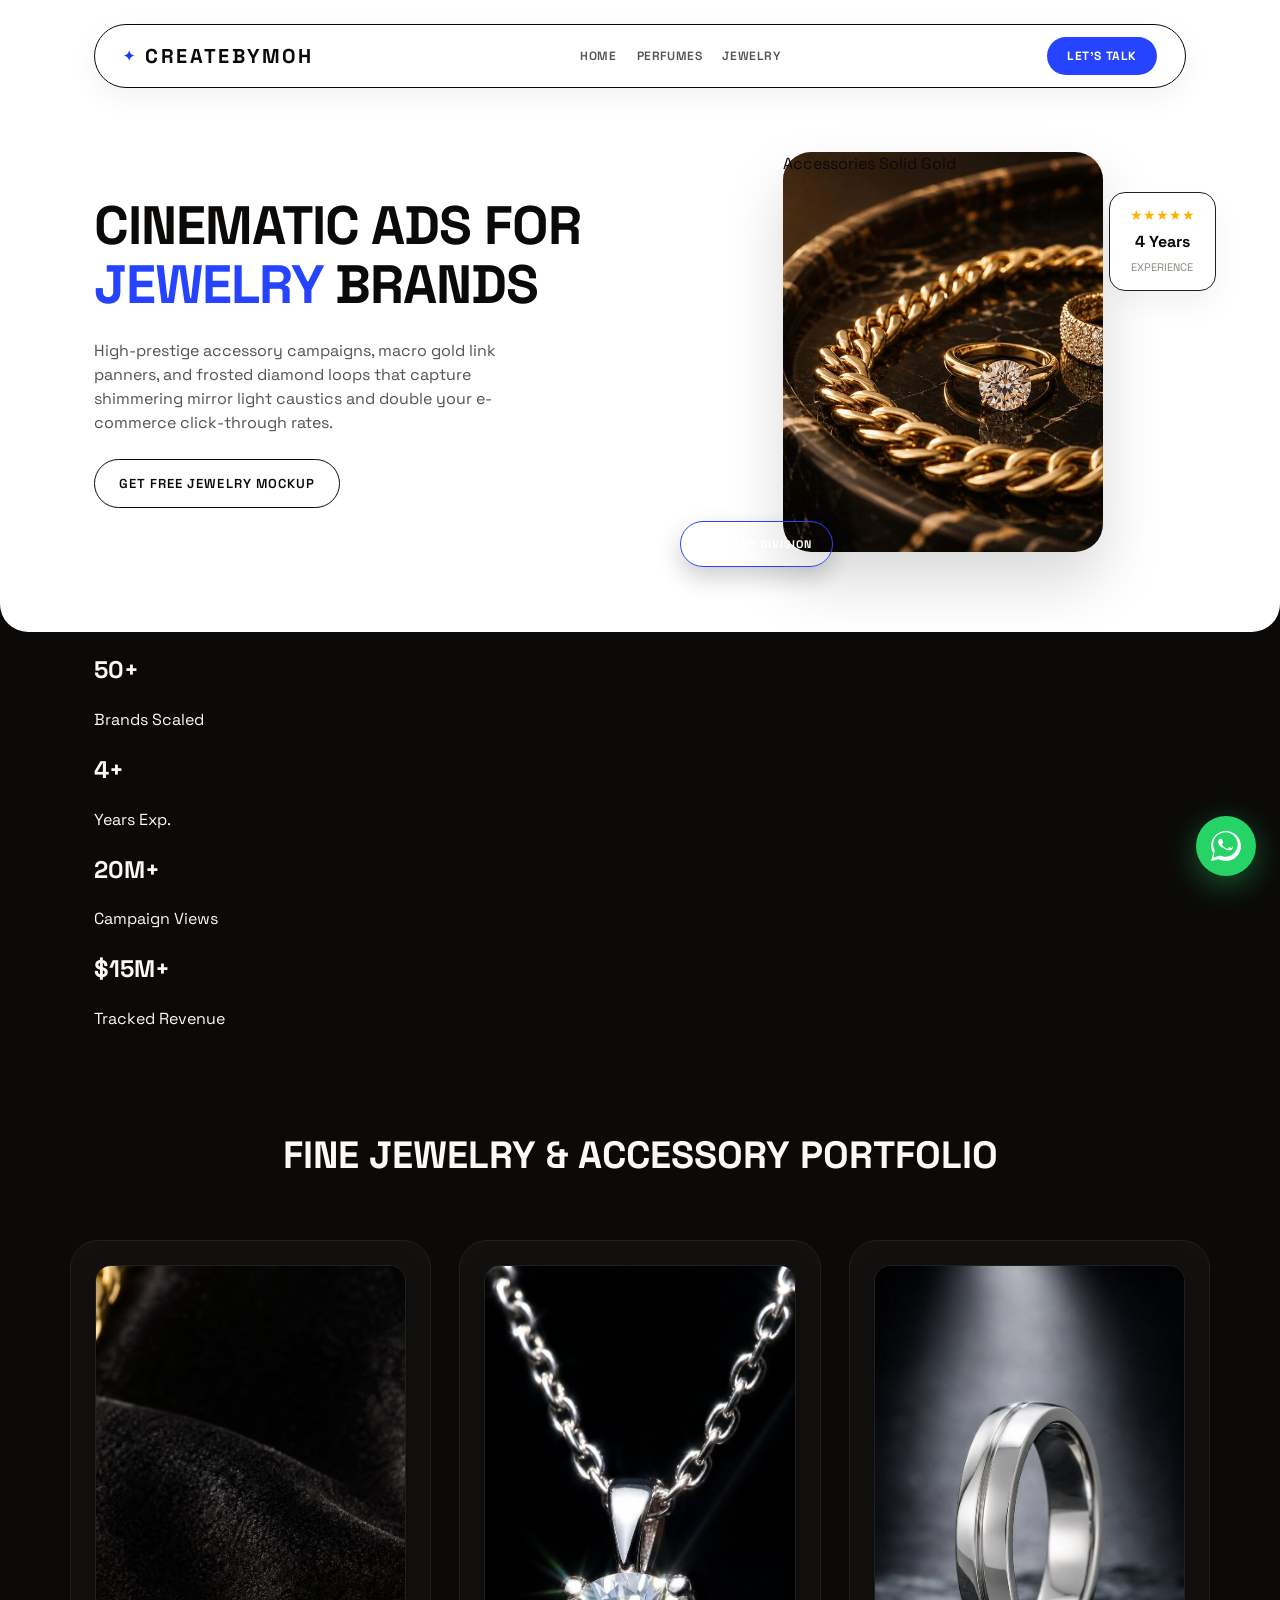
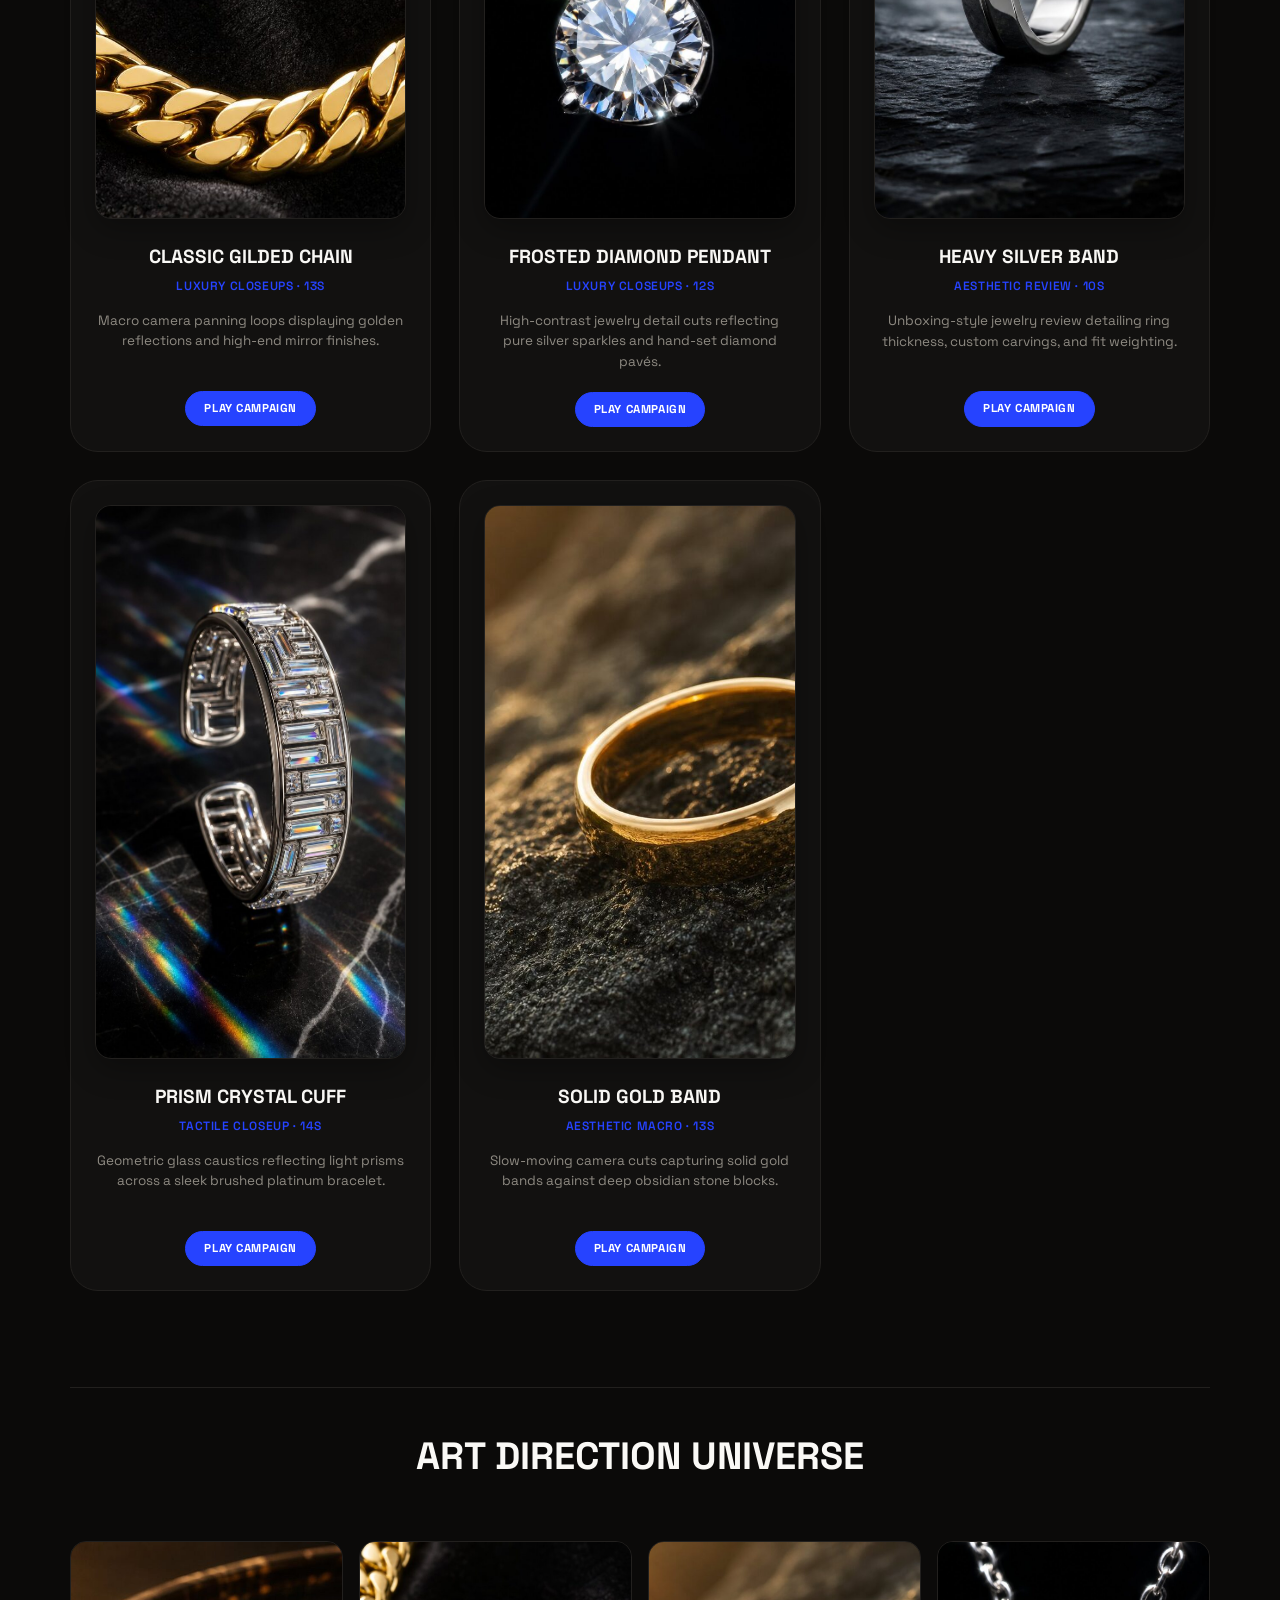
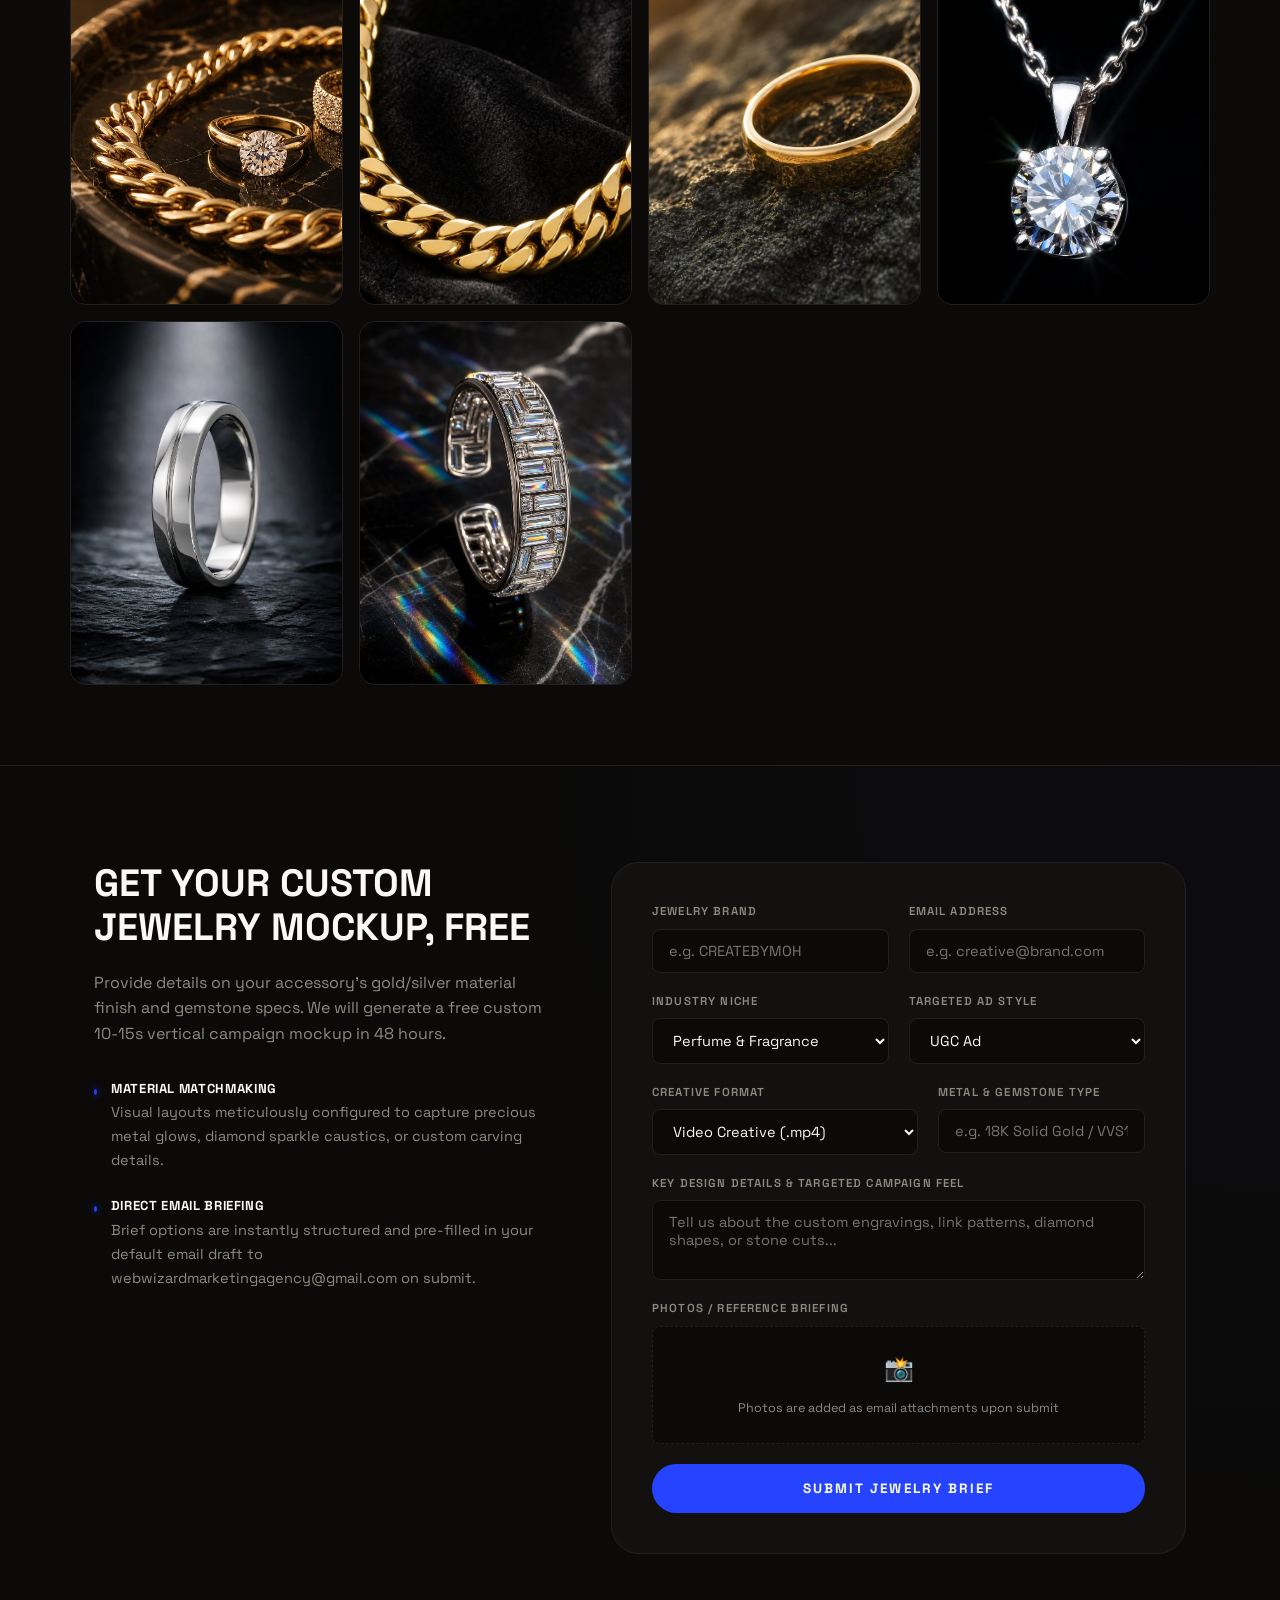
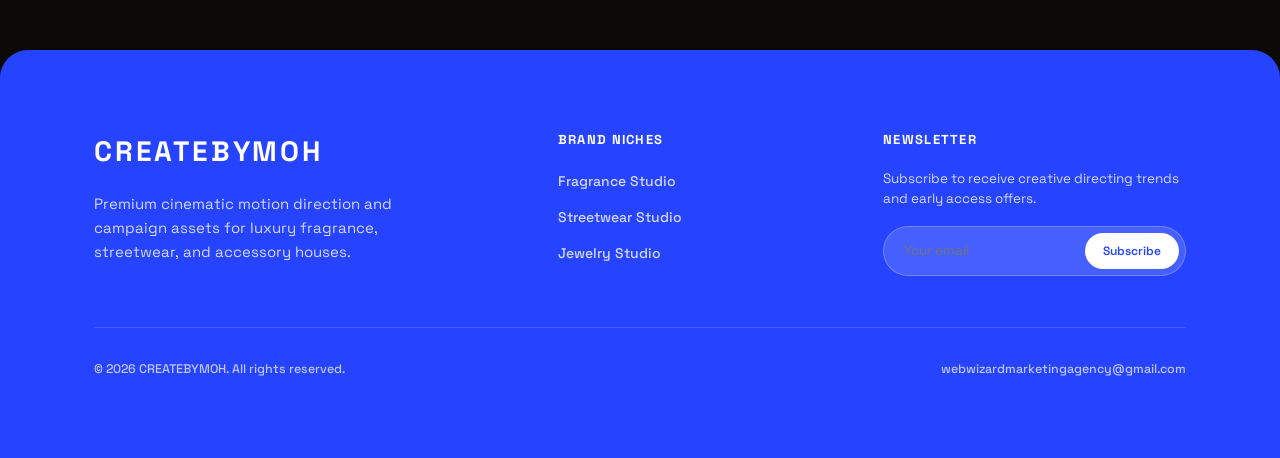
==== commit c993bc4c: "Static site optimization, autoplay media & Drive import manifest (rebased on new main; theme rework " ====
--- a/jewelry.html
+++ b/jewelry.html
@@ -5,6 +5,9 @@
 <meta name="viewport" content="width=device-width, initial-scale=1.0">
 <title>CREATEBYMOH — Fine Jewelry & Accessory Video Ad Portfolio</title>
 <link rel="preconnect" href="https://fonts.googleapis.com">
+<link rel="preconnect" href="https://fonts.gstatic.com" crossorigin>
+<link rel="dns-prefetch" href="https://fonts.gstatic.com">
+<link rel="preload" as="image" href="thumbs/jewelry-main.jpg" fetchpriority="high">
 <link href="https://fonts.googleapis.com/css2?family=Space+Grotesk:wght@400;500;600;700&family=Source+Serif+4:ital,wght@0,300;0,400;0,500;0,600;1,300;1,400&family=IBM+Plex+Mono:wght@400;500&display=swap" rel="stylesheet">
 <style>
   :root{
@@ -85,7 +88,7 @@
   .hero-left .btn-secondary:hover { background: var(--ink-dark); color: #fff; }
 
   .hero-right-visual { position: relative; display: flex; justify-content: center; align-items: center; }
-  .hero-main-img { width: 320px; height: 400px; border-radius: var(--radius-lg); background-size: cover; background-position: center; background-image: url('thumbs/jewelry/IMG_9439.JPG'); position: relative; box-shadow: 0 30px 60px rgba(0,0,0,0.15); }
+  .hero-main-img { width: 320px; height: 400px; border-radius: var(--radius-lg); background-size: cover; background-position: center; background-image: url('thumbs/jewelry-main.jpg'); position: relative; box-shadow: 0 30px 60px rgba(0,0,0,0.15); }
   .hero-badge-overlay { position: absolute; bottom: -15px; left: -20px; background: var(--bg-dark); color: #fff; padding: 14px 20px; border-radius: 100px; font-size: 11px; font-weight: 700; text-transform: uppercase; letter-spacing: 0.08em; box-shadow: 0 10px 25px rgba(0,0,0,0.2); border: 1px solid var(--accent); }
   
   .experience-tag { position: absolute; top: 40px; right: -30px; background: #fff; border: 1px solid var(--line); padding: 12px 20px; border-radius: var(--radius); text-align: center; box-shadow: 0 15px 30px rgba(0,0,0,0.05); }
@@ -118,6 +121,7 @@
   .gallery-item { aspect-ratio: 3/4; border-radius: var(--radius); overflow: hidden; position: relative; border: 1px solid var(--line); cursor: pointer; }
   .gallery-item-img { width: 100%; height: 100%; background-size: cover; background-position: center; transition: transform 0.4s cubic-bezier(0.16, 1, 0.3, 1); }
   .gallery-item:hover .gallery-item-img { transform: scale(1.08); }
+  .gallery-item-img img { width: 100%; height: 100%; object-fit: cover; display: block; }
   .gallery-overlay { position: absolute; top: 0; left: 0; width: 100%; height: 100%; background: linear-gradient(to top, rgba(11,10,9,0.9) 0%, rgba(11,10,9,0.3) 60%, transparent 100%); opacity: 0; transition: opacity 0.3s ease; display: flex; flex-direction: column; justify-content: flex-end; padding: 20px; }
   .gallery-item:hover .gallery-overlay { opacity: 1; }
   .gallery-overlay b { font-family: 'Source Serif 4', Georgia, serif; font-size: 15px; color: #fff; font-weight: 400; }
@@ -345,7 +349,7 @@
   <div class="campaigns-grid">
     <div class="campaign-card" data-sample="gilded-chain">
       <div class="campaign-avatar-holder">
-        <video class="campaign-avatar-video" autoplay muted loop playsinline preload="metadata">
+        <video class="campaign-avatar-video" autoplay muted loop playsinline preload="none" poster="thumbs/jewelry-gilded-chain.jpg">
           <source src="videos/jewelry/gilded-chain.mp4" type="video/mp4">
         </video>
       </div>
@@ -357,7 +361,7 @@
 
     <div class="campaign-card" data-sample="diamond-pendant">
       <div class="campaign-avatar-holder">
-        <video class="campaign-avatar-video" autoplay muted loop playsinline preload="metadata">
+        <video class="campaign-avatar-video" autoplay muted loop playsinline preload="none" poster="thumbs/jewelry-diamond-pendant.jpg">
           <source src="videos/jewelry/diamond-pendant.mp4" type="video/mp4">
         </video>
       </div>
@@ -369,7 +373,7 @@
 
     <div class="campaign-card" data-sample="silver-band">
       <div class="campaign-avatar-holder">
-        <video class="campaign-avatar-video" autoplay muted loop playsinline preload="metadata">
+        <video class="campaign-avatar-video" autoplay muted loop playsinline preload="none" poster="thumbs/jewelry-silver-band.jpg">
           <source src="videos/jewelry/silver-band.mp4" type="video/mp4">
         </video>
       </div>
@@ -381,7 +385,7 @@
 
     <div class="campaign-card" data-sample="crystal-cuff">
       <div class="campaign-avatar-holder">
-        <video class="campaign-avatar-video" autoplay muted loop playsinline preload="metadata">
+        <video class="campaign-avatar-video" autoplay muted loop playsinline preload="none" poster="thumbs/jewelry-crystal-cuff.jpg">
           <source src="videos/jewelry/crystal-cuff.mp4" type="video/mp4">
         </video>
       </div>
@@ -393,7 +397,7 @@
 
     <div class="campaign-card" data-sample="gold-ring">
       <div class="campaign-avatar-holder">
-        <video class="campaign-avatar-video" autoplay muted loop playsinline preload="metadata">
+        <video class="campaign-avatar-video" autoplay muted loop playsinline preload="none" poster="thumbs/jewelry-gold-ring.jpg">
           <source src="videos/jewelry/gold-ring.mp4" type="video/mp4">
         </video>
       </div>
@@ -405,31 +409,18 @@
   </div>
 </section>
 
-<!-- ---------- GALLERY / ART PORTFOLIO (Showcasing all 19 real jewelry images!) ---------- -->
+<!-- ---------- GALLERY / ART PORTFOLIO (Curated optimized showcase) ---------- -->
 <section id="gallery" class="gallery wrap">
   <div class="campaigns-head">
     <h2>Art Direction Universe</h2>
   </div>
   <div class="gallery-grid">
-    <div class="gallery-item"><div class="gallery-item-img" style="background-image: url('thumbs/jewelry/IMG_9436.JPG');"></div><div class="gallery-overlay"><b>Jewelry Concept</b><span>IMG_9436</span></div></div>
-    <div class="gallery-item"><div class="gallery-item-img" style="background-image: url('thumbs/jewelry/IMG_9437.JPG');"></div><div class="gallery-overlay"><b>Jewelry Concept</b><span>IMG_9437</span></div></div>
-    <div class="gallery-item"><div class="gallery-item-img" style="background-image: url('thumbs/jewelry/IMG_9438.JPG');"></div><div class="gallery-overlay"><b>Jewelry Concept</b><span>IMG_9438</span></div></div>
-    <div class="gallery-item"><div class="gallery-item-img" style="background-image: url('thumbs/jewelry/IMG_9439.JPG');"></div><div class="gallery-overlay"><b>Jewelry Concept</b><span>IMG_9439</span></div></div>
-    <div class="gallery-item"><div class="gallery-item-img" style="background-image: url('thumbs/jewelry/IMG_9440.JPG');"></div><div class="gallery-overlay"><b>Jewelry Concept</b><span>IMG_9440</span></div></div>
-    <div class="gallery-item"><div class="gallery-item-img" style="background-image: url('thumbs/jewelry/IMG_9446.JPG');"></div><div class="gallery-overlay"><b>Jewelry Concept</b><span>IMG_9446</span></div></div>
-    <div class="gallery-item"><div class="gallery-item-img" style="background-image: url('thumbs/jewelry/IMG_9447.JPG');"></div><div class="gallery-overlay"><b>Jewelry Concept</b><span>IMG_9447</span></div></div>
-    <div class="gallery-item"><div class="gallery-item-img" style="background-image: url('thumbs/jewelry/IMG_9448.JPG');"></div><div class="gallery-overlay"><b>Jewelry Concept</b><span>IMG_9448</span></div></div>
-    <div class="gallery-item"><div class="gallery-item-img" style="background-image: url('thumbs/jewelry/IMG_9449.JPG');"></div><div class="gallery-overlay"><b>Jewelry Concept</b><span>IMG_9449</span></div></div>
-    <div class="gallery-item"><div class="gallery-item-img" style="background-image: url('thumbs/jewelry/IMG_9450.JPG');"></div><div class="gallery-overlay"><b>Jewelry Concept</b><span>IMG_9450</span></div></div>
-    <div class="gallery-item"><div class="gallery-item-img" style="background-image: url('thumbs/jewelry/IMG_9451.JPG');"></div><div class="gallery-overlay"><b>Jewelry Concept</b><span>IMG_9451</span></div></div>
-    <div class="gallery-item"><div class="gallery-item-img" style="background-image: url('thumbs/jewelry/IMG_9452.JPG');"></div><div class="gallery-overlay"><b>Jewelry Concept</b><span>IMG_9452</span></div></div>
-    <div class="gallery-item"><div class="gallery-item-img" style="background-image: url('thumbs/jewelry/IMG_9453.JPG');"></div><div class="gallery-overlay"><b>Jewelry Concept</b><span>IMG_9453</span></div></div>
-    <div class="gallery-item"><div class="gallery-item-img" style="background-image: url('thumbs/jewelry/IMG_9454.JPG');"></div><div class="gallery-overlay"><b>Jewelry Concept</b><span>IMG_9454</span></div></div>
-    <div class="gallery-item"><div class="gallery-item-img" style="background-image: url('thumbs/jewelry/IMG_9455.JPG');"></div><div class="gallery-overlay"><b>Jewelry Concept</b><span>IMG_9455</span></div></div>
-    <div class="gallery-item"><div class="gallery-item-img" style="background-image: url('thumbs/jewelry/IMG_9456.JPG');"></div><div class="gallery-overlay"><b>Jewelry Concept</b><span>IMG_9456</span></div></div>
-    <div class="gallery-item"><div class="gallery-item-img" style="background-image: url('thumbs/jewelry/IMG_9457.JPG');"></div><div class="gallery-overlay"><b>Jewelry Concept</b><span>IMG_9457</span></div></div>
-    <div class="gallery-item"><div class="gallery-item-img" style="background-image: url('thumbs/jewelry/IMG_9458.JPG');"></div><div class="gallery-overlay"><b>Jewelry Concept</b><span>IMG_9458</span></div></div>
-    <div class="gallery-item"><div class="gallery-item-img" style="background-image: url('thumbs/jewelry/IMG_9459.JPG');"></div><div class="gallery-overlay"><b>Jewelry Concept</b><span>IMG_9459</span></div></div>
+    <div class="gallery-item"><div class="gallery-item-img"><img src="thumbs/jewelry-main.jpg" alt="Lumière Set ad concept" loading="lazy" decoding="async"></div><div class="gallery-overlay"><b>Jewelry Concept</b><span>Lumière Set</span></div></div>
+    <div class="gallery-item"><div class="gallery-item-img"><img src="thumbs/jewelry-gilded-chain.jpg" alt="Gilded Chain ad concept" loading="lazy" decoding="async"></div><div class="gallery-overlay"><b>Jewelry Concept</b><span>Gilded Chain</span></div></div>
+    <div class="gallery-item"><div class="gallery-item-img"><img src="thumbs/jewelry-gold-ring.jpg" alt="Gold Ring ad concept" loading="lazy" decoding="async"></div><div class="gallery-overlay"><b>Jewelry Concept</b><span>Gold Ring</span></div></div>
+    <div class="gallery-item"><div class="gallery-item-img"><img src="thumbs/jewelry-diamond-pendant.jpg" alt="Diamond Pendant ad concept" loading="lazy" decoding="async"></div><div class="gallery-overlay"><b>Jewelry Concept</b><span>Diamond Pendant</span></div></div>
+    <div class="gallery-item"><div class="gallery-item-img"><img src="thumbs/jewelry-silver-band.jpg" alt="Silver Band ad concept" loading="lazy" decoding="async"></div><div class="gallery-overlay"><b>Jewelry Concept</b><span>Silver Band</span></div></div>
+    <div class="gallery-item"><div class="gallery-item-img"><img src="thumbs/jewelry-crystal-cuff.jpg" alt="Crystal Cuff ad concept" loading="lazy" decoding="async"></div><div class="gallery-overlay"><b>Jewelry Concept</b><span>Crystal Cuff</span></div></div>
   </div>
 </section>
 
@@ -712,5 +703,81 @@
 });
 </script>
 
+
+<script>
+/* CREATEBYMOH — media speed & autoplay manager
+   Lazy-loads campaign videos only near the viewport, guarantees muted
+   autoplay across browsers, pauses offscreen/hidden videos to save data
+   and CPU, and swaps in the poster image if a video file is missing. */
+(function () {
+  var gridVideos = Array.prototype.slice.call(document.querySelectorAll('video.campaign-avatar-video'));
+  if (!gridVideos.length) return;
+
+  function prime(v) { v.muted = true; v.playsInline = true; v.setAttribute('muted', ''); }
+
+  function safePlay(v) {
+    prime(v);
+    var p = v.play();
+    if (p && typeof p.catch === 'function') {
+      p.catch(function () {
+        var resume = function () { safePlay(v); };
+        document.addEventListener('pointerdown', resume, { once: true });
+        document.addEventListener('touchstart', resume, { once: true, passive: true });
+        document.addEventListener('keydown', resume, { once: true });
+      });
+    }
+  }
+
+  function loadAndPlay(v) {
+    if (!v.dataset.loaded) {
+      v.dataset.loaded = '1';
+      v.preload = 'auto';
+      v.addEventListener('canplay', function () { safePlay(v); }, { once: true });
+      v.load();
+    }
+    safePlay(v);
+  }
+
+  /* Poster image fallback if a video file is ever missing */
+  gridVideos.forEach(function (v) {
+    v.addEventListener('error', function (e) {
+      if ((e.target && e.target.tagName === 'SOURCE') || v.error) {
+        var img = document.createElement('img');
+        img.className = 'campaign-avatar-video';
+        img.src = v.getAttribute('poster');
+        var card = v.closest('.campaign-card');
+        img.alt = card ? ((card.querySelector('h3') || {}).textContent || 'Campaign preview') : 'Campaign preview';
+        img.loading = 'lazy';
+        img.decoding = 'async';
+        v.replaceWith(img);
+      }
+    }, true);
+  });
+
+  if ('IntersectionObserver' in window) {
+    var io = new IntersectionObserver(function (entries) {
+      entries.forEach(function (en) {
+        if (en.isIntersecting) loadAndPlay(en.target);
+        else en.target.pause();
+      });
+    }, { rootMargin: '250px 0px', threshold: 0.15 });
+    gridVideos.forEach(function (v) { io.observe(v); });
+  } else {
+    gridVideos.forEach(loadAndPlay);
+  }
+
+  document.addEventListener('visibilitychange', function () {
+    if (document.hidden) {
+      gridVideos.forEach(function (v) { v.pause(); });
+    } else {
+      gridVideos.forEach(function (v) {
+        var r = v.getBoundingClientRect();
+        if (r.bottom > -250 && r.top < window.innerHeight + 250) safePlay(v);
+      });
+    }
+  });
+})();
+</script>
+
 </body>
 </html>
